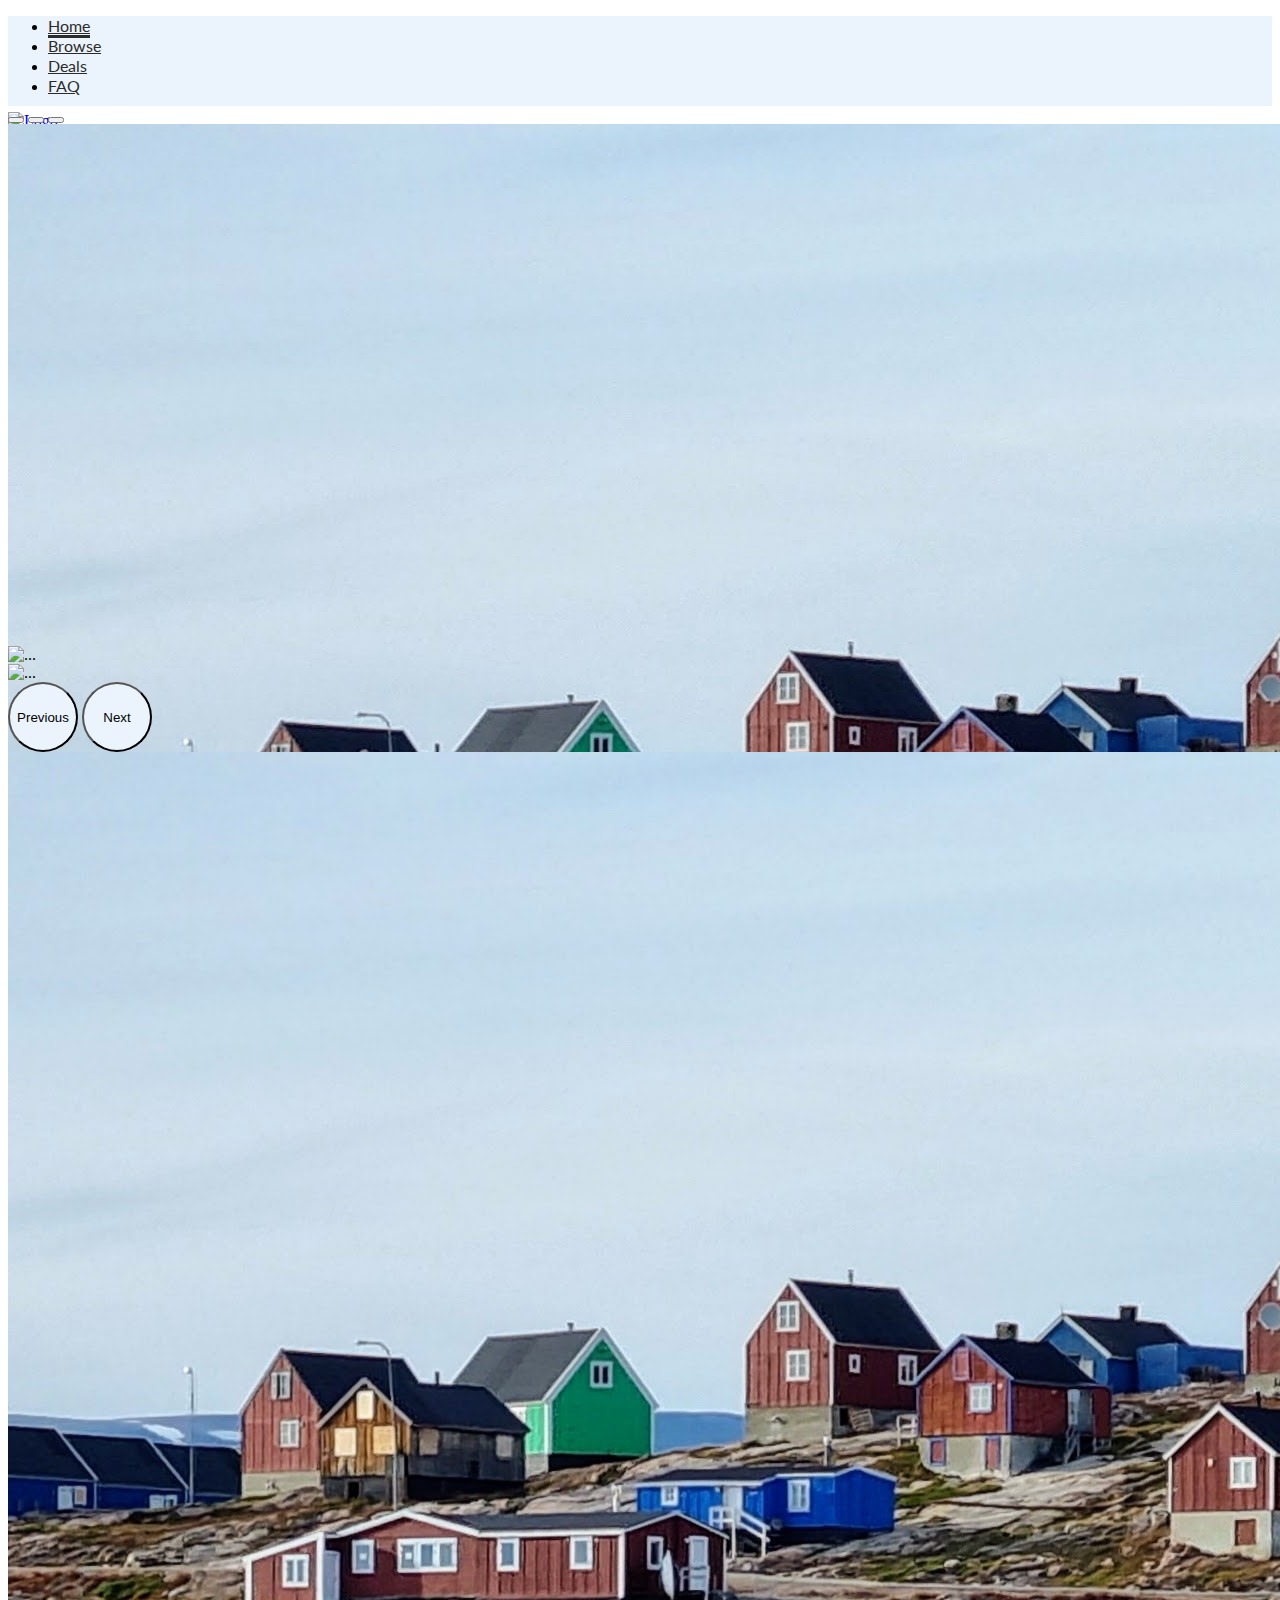
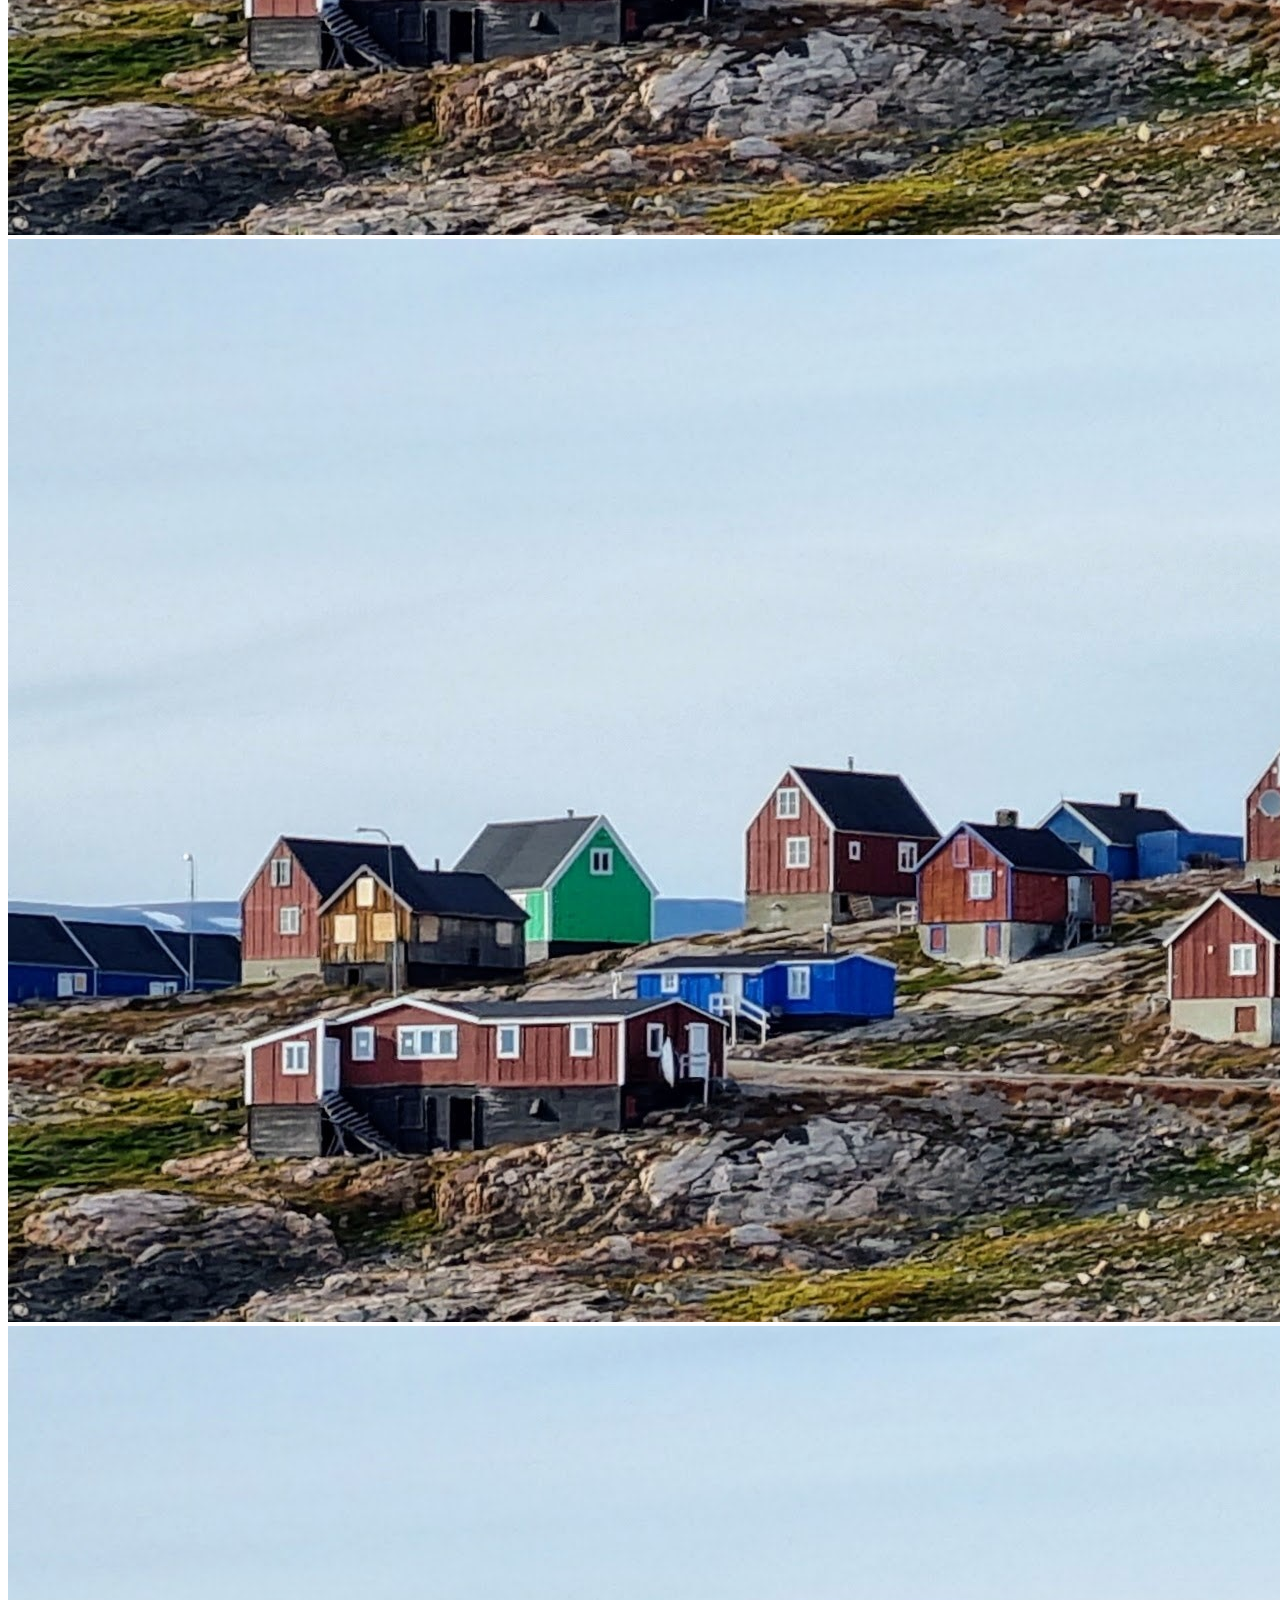
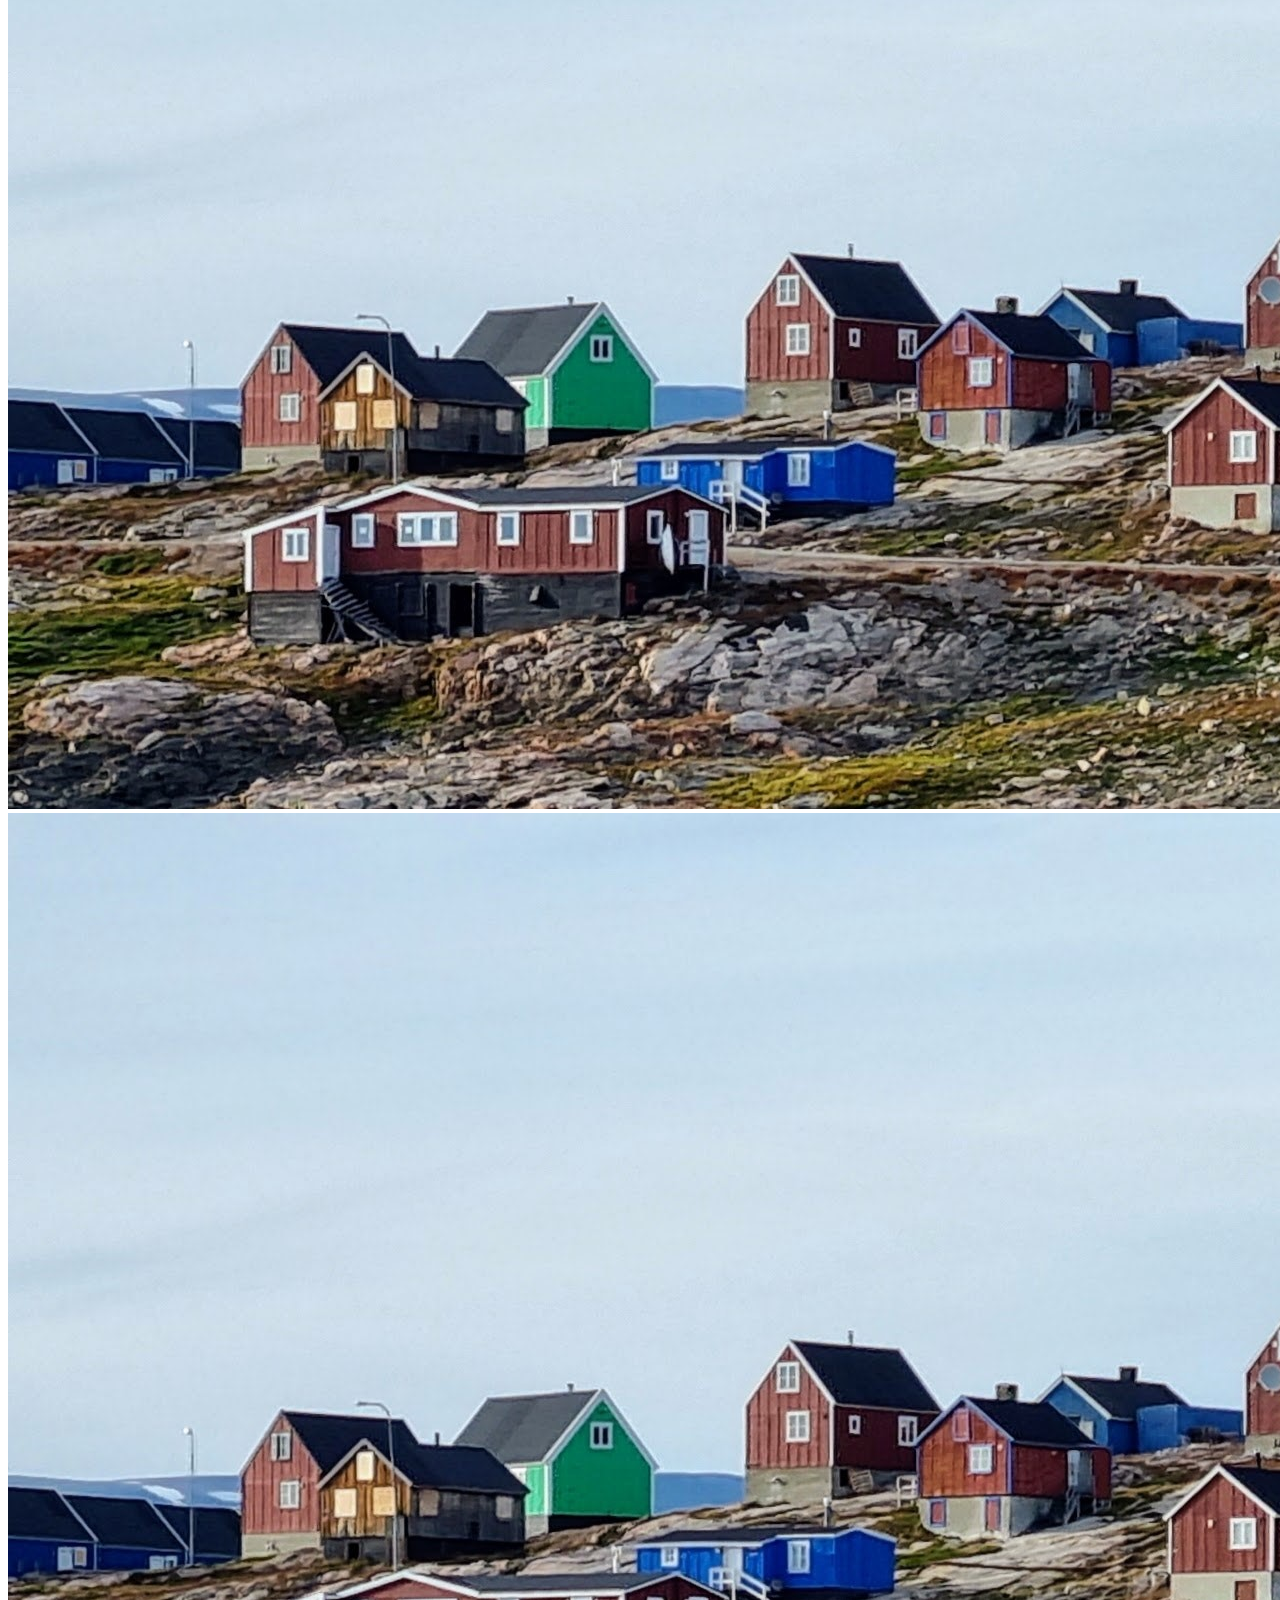
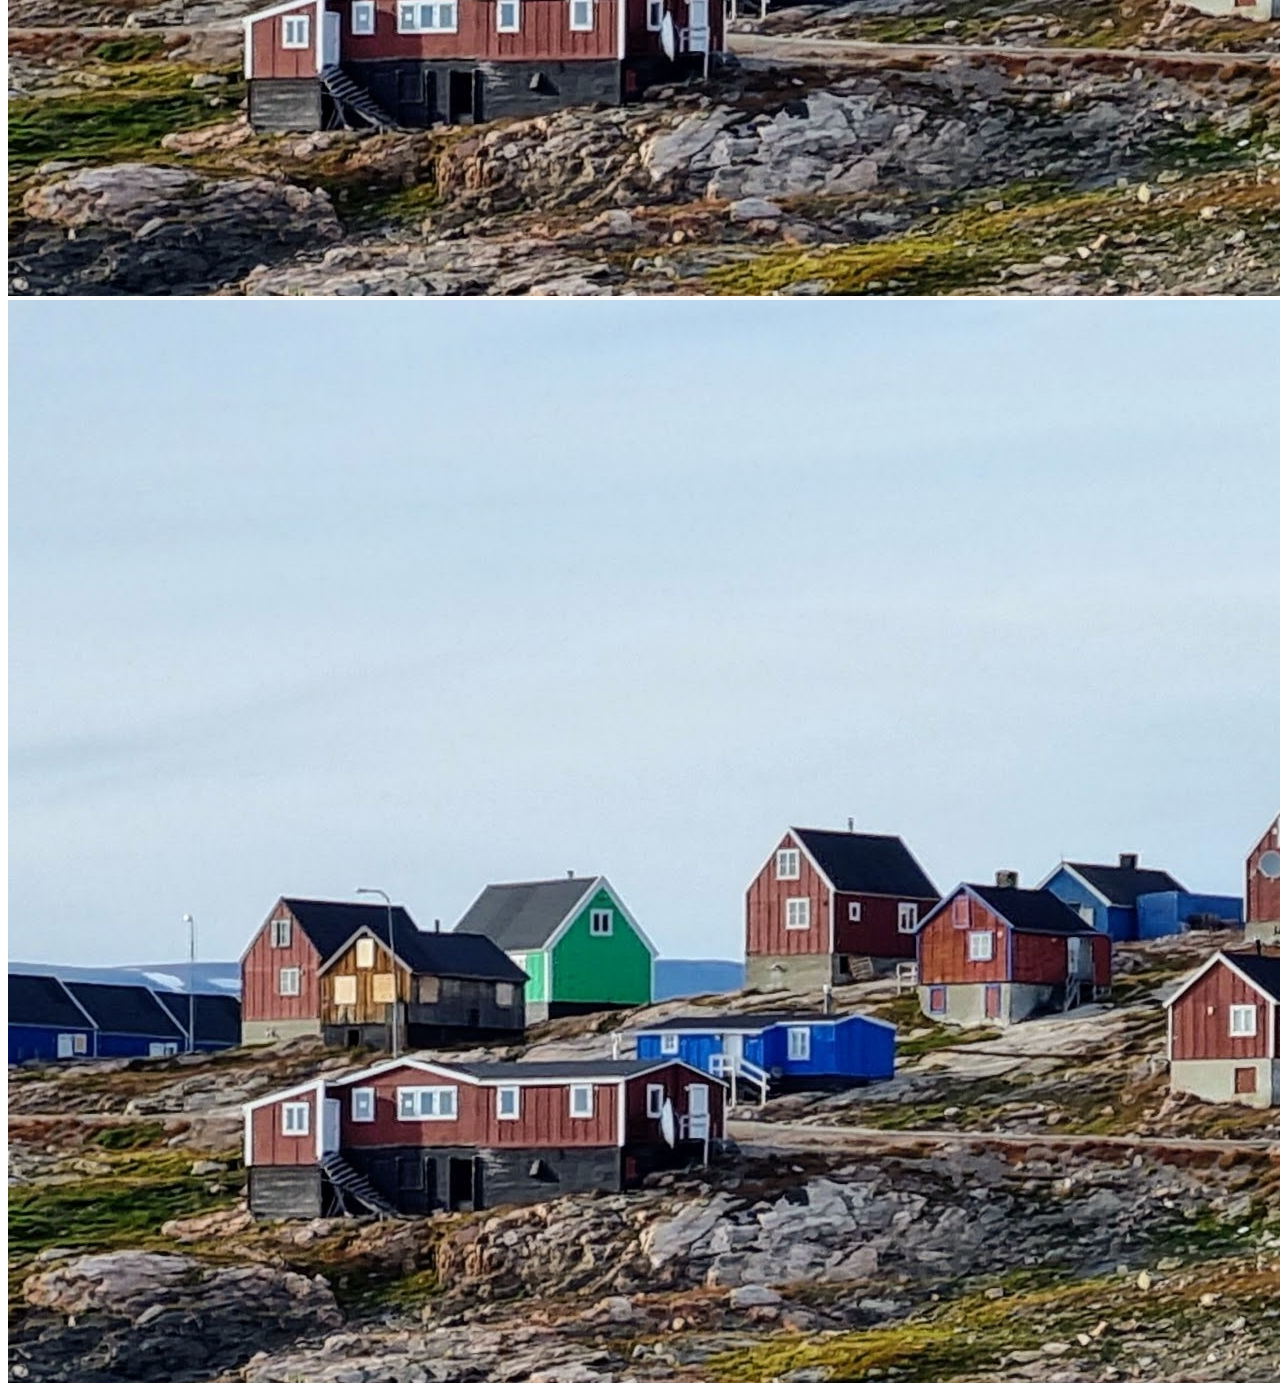
==== index.html @ ed50553b "I broke it" ====
<!doctype html>
<html lang="en">
  <head>
    <meta charset="utf-8">
    <meta name="viewport" content="width=device-width, initial-scale=1">
    <title>Nautica Main Page</title>

    <!-- CSS -->
    <link href="https://cdn.jsdelivr.net/npm/bootstrap@5.3.0/dist/css/bootstrap.min.css" rel="stylesheet" integrity="sha384-9ndCyUaIbzAi2FUVXJi0CjmCapSmO7SnpJef0486qhLnuZ2cdeRhO02iuK6FUUVM" crossorigin="anonymous">
    <link href="CSS/main.css" rel="stylesheet">

</head>
  <body>
  
    <!-- --------------------------------------------------------------------------------------------------------- -->
    <!-- NavBar -->

    <nav class="navbar fixed-top">
      <div class="container-fluid">

        <!-- Nav items -->
        <ul class="nav">
          <li class="nav-item">
            <a class="nav-link active" aria-current="page" href="index.html">Home</a>
          </li>
          <li class="nav-item">
            <a class="nav-link" href="trips.html">Browse</a>
          </li>
          <li class="nav-item">
            <a class="nav-link" href="#">Deals</a>
          </li>
          <li class="nav-item">
            <a class="nav-link" href="">FAQ</a>
          </li>
        </ul>

        <!-- Logo  -->
        <a class="navbar-brand" href="#">
          <img src="" alt="Logo">
        </a>

      </div>
    </nav>
   
   
    <!-- --------------------------------------------------------------------------------------------------------- -->
    <!-- Carousel  -->
<!-- data-bs-ride="carousel" -->
<div class="row">
    <div id="carouselExampleIndicators" class="carousel slide carousel-dark">
        
        <!-- Indicators -->
        <div class="carousel-indicators">
          <button type="button" data-bs-target="#carouselExampleIndicators" data-bs-slide-to="0" class="active" aria-current="true" aria-label="Slide 1"></button>
          <button type="button" data-bs-target="#carouselExampleIndicators" data-bs-slide-to="1" aria-label="Slide 2"></button>
          <button type="button" data-bs-target="#carouselExampleIndicators" data-bs-slide-to="2" aria-label="Slide 3"></button>
        </div>
        
        <!-- Slides -->
        <div class="carousel-inner">
          <!-- Slide 1 -->
          <div class="carousel-item active">
            <div class="container-fluid px-0">
              <div class="row full-height">
                <div class="col-12 heigth">
                  <img src="Assets/Header.jpg" class="d-block w-100" alt="Hero slider with colorful salt box houses">
                </div>
              </div>      
            </div>
          </div>


          <!-- Slide 2 -->
          <div class="carousel-item">
            <img src="..." class="d-block w-100" alt="...">
          </div>
          <!-- Slide 3 -->
          <div class="carousel-item">
            <img src="..." class="d-block w-100" alt="...">
          </div>
        </div>

        <!-- Controlers -->
        <button class="carousel-control-prev" type="button" data-bs-target="#carouselExampleIndicators" data-bs-slide="prev">
          <span class="carousel-control-prev-icon" aria-hidden="true"></span>
          <span class="visually-hidden">Previous</span>
        </button>
        <button class="carousel-control-next" type="button" data-bs-target="#carouselExampleIndicators" data-bs-slide="next">
          <span class="carousel-control-next-icon" aria-hidden="true"></span>
          <span class="visually-hidden">Next</span>
        </button>

    </div>
  </div>

    <!-- --------------------------------------------------------------------------------------------------------- -->
    <!-- Gallery -->
    <div class="row">
      <div class="col-4">
        <img src="Assets/Header.jpg" alt="">
      </div>
      <div class="col-4">
        <div class="row">
          <div class="col-6"><img src="Assets/Header.jpg" alt=""></div>
          <div class="col-6"><img src="Assets/Header.jpg" alt=""></div>
          
        </div>
        <div class="row">
          <div class="col"><img src="Assets/Header.jpg" alt=""></div>
        </div>
      </div>
      <div class="col-4">
        <img src="Assets/Header.jpg" alt="">
      </div>
    </div>




    <!-- JS -->

    <script src="https://cdn.jsdelivr.net/npm/@popperjs/core@2.11.8/dist/umd/popper.min.js" integrity="sha384-I7E8VVD/ismYTF4hNIPjVp/Zjvgyol6VFvRkX/vR+Vc4jQkC+hVqc2pM8ODewa9r" crossorigin="anonymous"></script>
    <script src="https://cdn.jsdelivr.net/npm/bootstrap@5.3.0/dist/js/bootstrap.bundle.min.js" integrity="sha384-geWF76RCwLtnZ8qwWowPQNguL3RmwHVBC9FhGdlKrxdiJJigb/j/68SIy3Te4Bkz" crossorigin="anonymous"></script>
    <script src="https://ajax.googleapis.com/ajax/libs/jquery/3.7.0/jquery.min.js"></script>
    <script src="Java Script/main.js"></script>

    </body>
</html>
---- CSS/main.css ----
@import url('https://fonts.googleapis.com/css2?family=Lato:ital,wght@0,300;0,400;1,300;1,400&family=Playfair+Display+SC&display=swap');

/*----------------------------------------------------- */
/* Global Styles */

/* Fonts */
h1,h2,h3,h4,h5,h6 {
    font-family: 'Playfair Display SC', serif;
}

p {
    font-family: 'Lato', sans-serif;
    font-size: 20px;
}

/* Spacing */
.full-heigth{
    height: 100vh;
}
.heigth{
    height: 58vh;
    background-position: left;
}
/* ---------------------------------------------------- */
/* Navbar */
.nav-link{
    font-family: 'Lato', sans-serif;
    color: #2b2b2b;
}
.nav-link:hover{
    color: #0468BF;
}
.nav-link.active{
    border-bottom: 3px solid #2b2b2b;
}
.nav-link.active:hover{
    border-bottom: 3px solid #0468BF ;
}
.navbar{
    background-color: #EBF4FC;
    height: 90px;
}

/* ---------------------------------------------------- */
/* Carousel */

.carousel-control-prev, .carousel-control-next {
    top: auto;
    bottom: 50px;
    width: 70px;
    height: 70px;
    background-color: #EBF4FC;
    border-radius: 50%
}
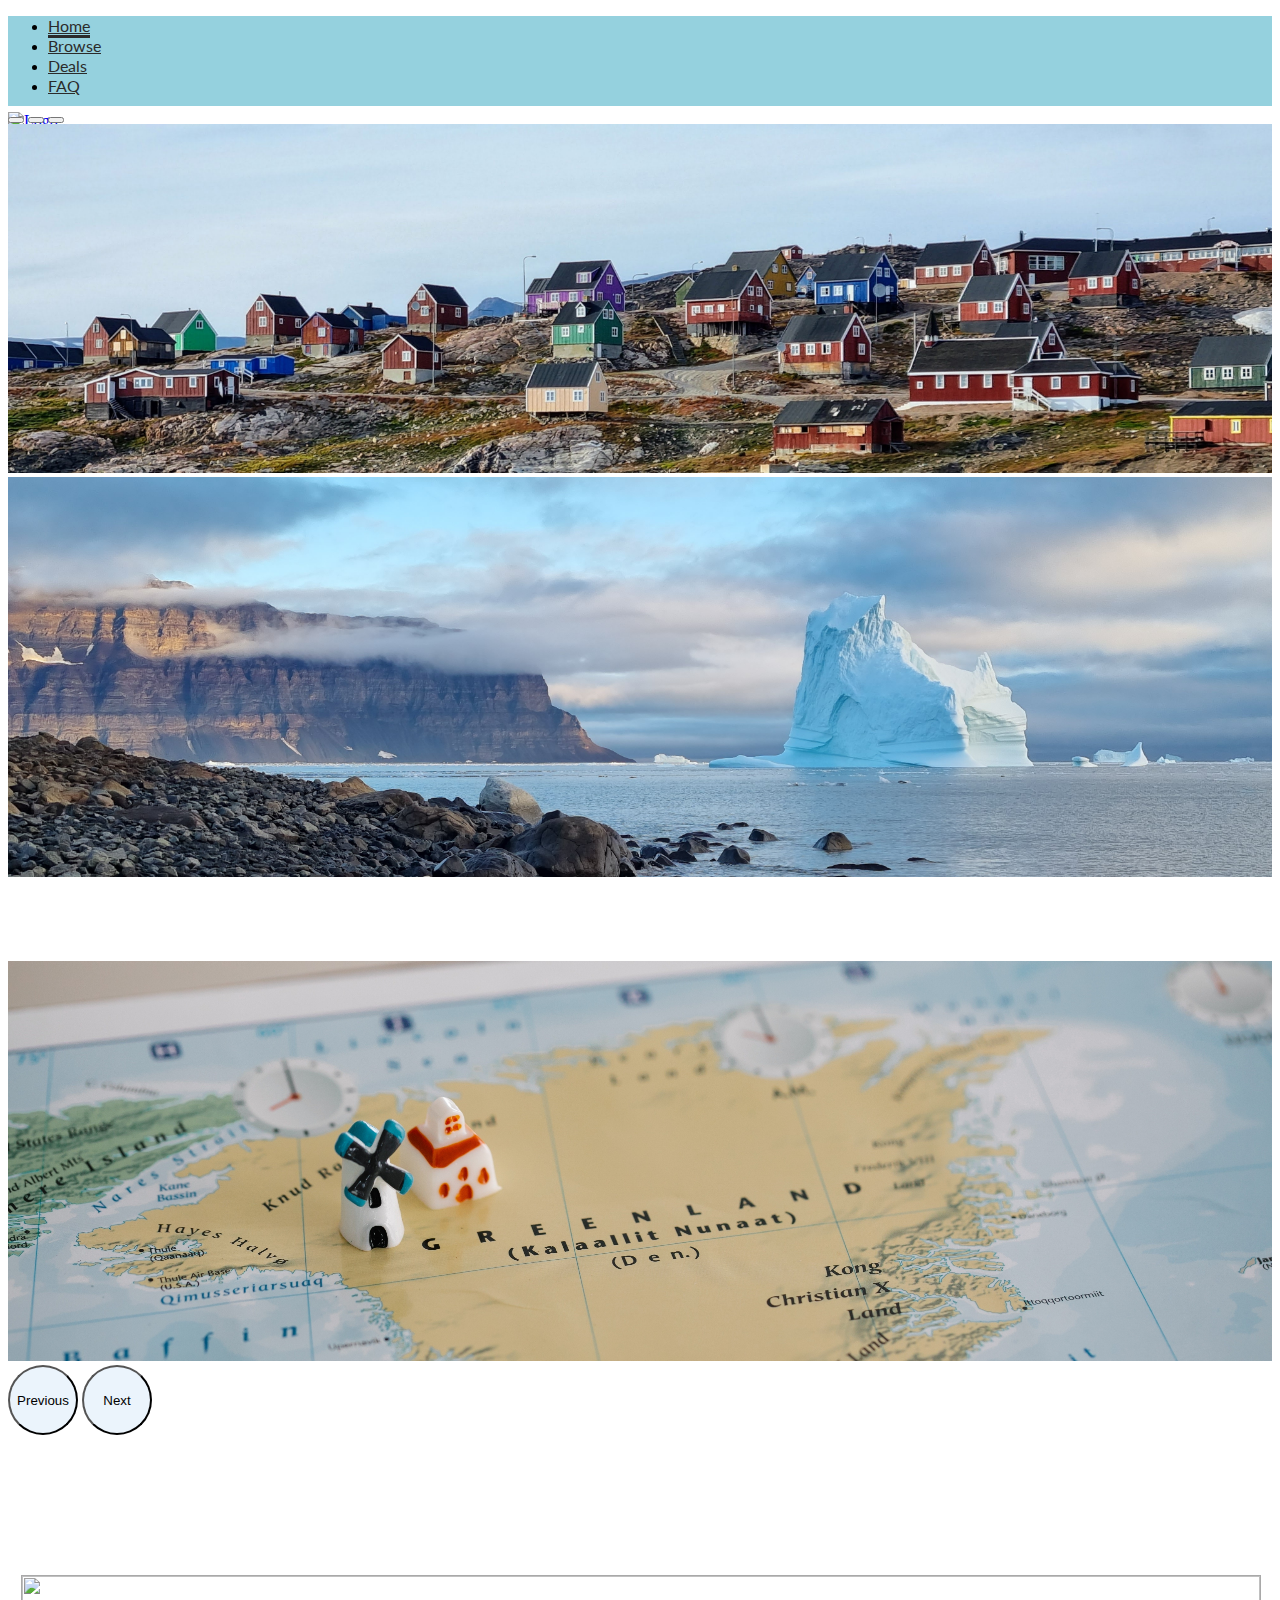
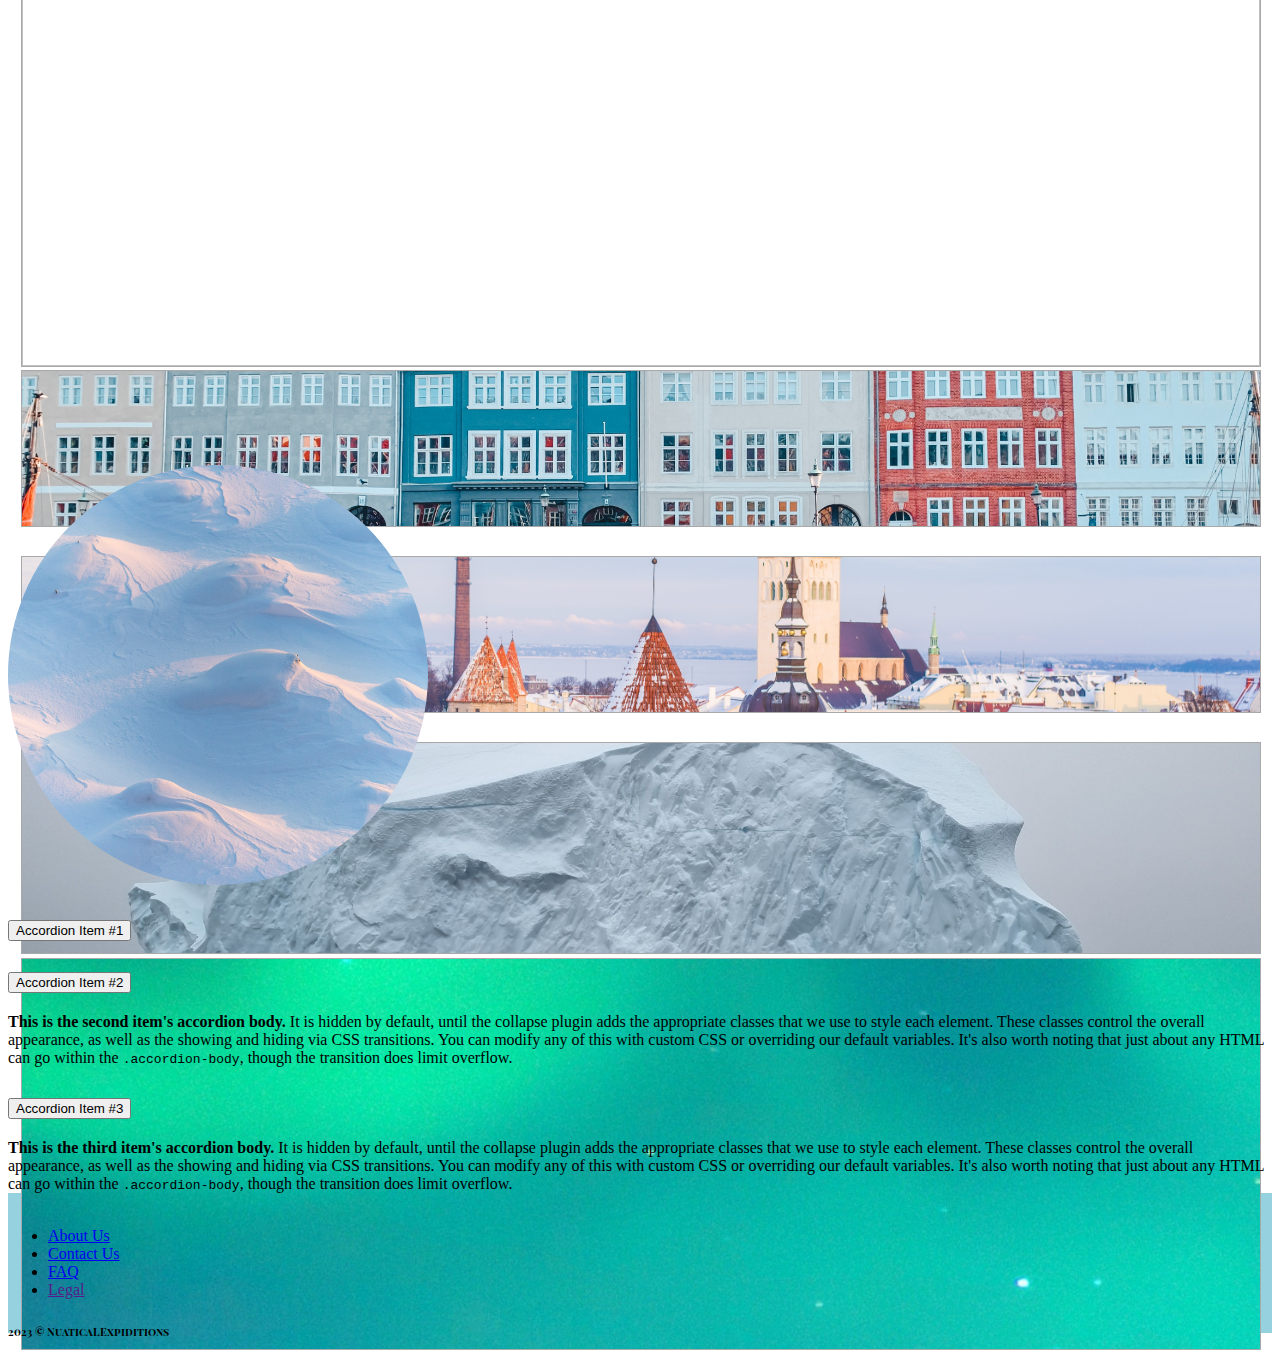
==== commit ac992491: "Almost done with Home Page" ====
--- a/index.html
+++ b/index.html
@@ -61,9 +61,9 @@
           <!-- Slide 1 -->
           <div class="carousel-item active">
             <div class="container-fluid px-0">
-              <div class="row full-height">
+              <div class="row">
                 <div class="col-12 heigth">
-                  <img src="Assets/Header.jpg" class="d-block w-100" alt="Hero slider with colorful salt box houses">
+                  <img class="headerImage extraSpecs" src="Assets/Header.jpg" class="d-block w-100" alt="Hero slider with colorful salt box houses">
                 </div>
               </div>      
             </div>
@@ -72,11 +72,11 @@
 
           <!-- Slide 2 -->
           <div class="carousel-item">
-            <img src="..." class="d-block w-100" alt="...">
+            <img class="headerImage" src="Assets/Second Header.jpg" class="d-block w-100" alt="...">
           </div>
           <!-- Slide 3 -->
           <div class="carousel-item">
-            <img src="..." class="d-block w-100" alt="...">
+            <img class="headerImage extraInfo" src="Assets/GreenlandHeader.jpg" class="d-block w-100" alt="...">
           </div>
         </div>
 
@@ -95,24 +95,159 @@
 
     <!-- --------------------------------------------------------------------------------------------------------- -->
     <!-- Gallery -->
+    
+   <div class="container"> 
+    <div class="gallery">
+      <div class="row">
+
+        <!-- First Image -->
+        <div class="col-3">
+          <img class="imageOne" src="Assets/Aarset.jpg" alt="">
+        </div>      
+
+        <div class="col-6">
+          <div class="row">
+
+            <!-- Top left Image -->
+            <div class="col-6">
+              <img class="smallImageLeft" src="Assets/Copenhagen.jpg" alt="">
+            </div>
+
+            <!-- Top Right Image -->
+            <div class="col-6">
+              <img class="smallImageRight" src="Assets/Somewhere.jpg" alt="">
+            </div>
+            
+          </div>
+
+          <!-- Full Image -->
+          <div class="row">
+            <div class="col-12">
+              <img class="imageFull" src="Assets/Iceberg.jpg" alt="">
+            </div>
+          </div>
+
+        </div>
+
+        <!-- Last Image -->
+          <div class="col 3">
+            <img class="imageLast" src="Assets/AuroraPic.jpg" alt="">
+          </div>
+
+      </div>
+    </div>
+
+  <!-- --------------------------------------------------------------------------------------------------------- -->
+    <!-- FAQ -->
+
+    <!-- Rounded Image -->
     <div class="row">
-      <div class="col-4">
-        <img src="Assets/Header.jpg" alt="">
-      </div>
-      <div class="col-4">
+      <div class="col-6">
+        <img class="snowImage" src="Assets/Snow.jpg" alt="Photo of a snow hill">
+      </div>
+    
+      <div class="col-6">
+        <div class="accordion" id="accordionExample">
+
+          <!-- Accordion 1 -->
+          <div class="accordion-item">
+            <h2 class="accordion-header">
+              <button class="accordion-button" type="button" data-bs-toggle="collapse" data-bs-target="#collapseOne" aria-expanded="true" aria-controls="collapseOne">
+                Accordion Item #1
+              </button>
+            </h2>
+            <div id="collapseOne" class="accordion-collapse collapse show" data-bs-parent="#accordionExample">
+              <div class="accordion-body">
+                 
+              </div>
+            </div>
+          </div>
+
+          <!-- Accordion 2 -->
+          <div class="accordion-item">
+            <h2 class="accordion-header">
+              <button class="accordion-button collapsed" type="button" data-bs-toggle="collapse" data-bs-target="#collapseTwo" aria-expanded="false" aria-controls="collapseTwo">
+                Accordion Item #2
+              </button>
+            </h2>
+            <div id="collapseTwo" class="accordion-collapse collapse" data-bs-parent="#accordionExample">
+              <div class="accordion-body">
+                <strong>This is the second item's accordion body.</strong> It is hidden by default, until the collapse plugin adds the appropriate classes that we use to style each element. These classes control the overall appearance, as well as the showing and hiding via CSS transitions. You can modify any of this with custom CSS or overriding our default variables. It's also worth noting that just about any HTML can go within the <code>.accordion-body</code>, though the transition does limit overflow.
+              </div>
+            </div>
+          </div>
+
+          <!-- Accordion 3 -->
+          <div class="accordion-item">
+            <h2 class="accordion-header">
+              <button class="accordion-button collapsed" type="button" data-bs-toggle="collapse" data-bs-target="#collapseThree" aria-expanded="false" aria-controls="collapseThree">
+                Accordion Item #3
+              </button>
+            </h2>
+            <div id="collapseThree" class="accordion-collapse collapse" data-bs-parent="#accordionExample">
+              <div class="accordion-body">
+                <strong>This is the third item's accordion body.</strong> It is hidden by default, until the collapse plugin adds the appropriate classes that we use to style each element. These classes control the overall appearance, as well as the showing and hiding via CSS transitions. You can modify any of this with custom CSS or overriding our default variables. It's also worth noting that just about any HTML can go within the <code>.accordion-body</code>, though the transition does limit overflow.
+              </div>
+            </div>
+          </div>
+
+        </div>
+      </div>
+    </div>
+
+  </div>
+
+<!-- --------------------------------------------------------------------------------------------------------- -->
+    <!-- Footer -->
+
+      <footer>
         <div class="row">
-          <div class="col-6"><img src="Assets/Header.jpg" alt=""></div>
-          <div class="col-6"><img src="Assets/Header.jpg" alt=""></div>
+          <div class="col-1">
+            <!-- Logo -->
+              <img src="" alt="">
+
+          </div>  
+          <div class="col-3">  
+            <!-- Text -->
+            <ul>
+              <li class="footerItem">
+                <a class="footer-link" href="page" href="index.html">About Us</a>
+              </li>
+              <li class="footerItem">
+                <a class="footer-link" href="trips.html">Contact Us</a>
+              </li>
+              <li class="footerItem">
+                <a class="footer-link" href="#">FAQ</a>
+              </li>
+              <li class="footerItem">
+                <a class="footer-link" href="">Legal</a>
+              </li>
+            </ul>
+          </div>
           
-        </div>
-        <div class="row">
-          <div class="col"><img src="Assets/Header.jpg" alt=""></div>
-        </div>
-      </div>
-      <div class="col-4">
-        <img src="Assets/Header.jpg" alt="">
-      </div>
-    </div>
+          <div class="col-5">
+            <!-- Tags -->
+          </div>
+          
+          <!-- Copyright -->
+          <div class="col-3 copyrightControl">
+            <h6>2023 © NuaticaLExpiditions</h6>
+          </div>
+
+        </div>
+
+      </footer>
+
+
+
+
+
+
+
+
+
+
+
 
 
 
--- a/CSS/main.css
+++ b/CSS/main.css
@@ -14,13 +14,8 @@
 }
 
 /* Spacing */
-.full-heigth{
-    height: 100vh;
-}
-.heigth{
-    height: 58vh;
-    background-position: left;
-}
+
+
 /* ---------------------------------------------------- */
 /* Navbar */
 .nav-link{
@@ -37,8 +32,9 @@
     border-bottom: 3px solid #0468BF ;
 }
 .navbar{
-    background-color: #EBF4FC;
+    background-color: #95D1DE;
     height: 90px;
+    width: 100%;
 }
 
 /* ---------------------------------------------------- */
@@ -51,4 +47,81 @@
     height: 70px;
     background-color: #EBF4FC;
     border-radius: 50%
-}+}
+
+.headerImage{
+    object-position: top;
+    object-fit: cover;
+    max-height: 400px;
+    width: 100%;
+}
+.extraSpecs{
+    object-position: bottom;
+}
+.extraInfo{
+    object-position: center;
+    padding-top: 80px;
+}
+/* ---------------------------------------------------- */
+/* Gallery */
+
+.gallery{
+    margin:0 auto;
+    margin-top: 140px;
+    margin-bottom: 100px;
+    height: 390px;
+    width: 98%
+}
+.imageOne{
+    border: 1px solid darkgrey;
+    object-fit: cover;
+    width: 100%;
+    height: 390px;
+}
+.smallImageLeft {
+    border: 1px solid darkgrey;
+    object-fit: cover;
+    width: 100%;
+    height: 155px;
+    margin-bottom: 25px;
+}
+.smallImageRight{
+    border: 1px solid darkgrey;
+    object-fit: cover;
+    width: 100%;
+    height: 155px;
+    margin-bottom: 25px;
+}
+.imageFull{
+    border: 1px solid darkgrey;
+    object-position: center;
+    object-fit: cover;
+    width: 100%;
+    height: 210px;
+}
+.imageLast{
+    border: 1px solid darkgrey;
+    object-fit: cover;
+    width: 100%;
+    height: 390px;
+}
+
+/* ---------------------------------------------------- */
+/* FAQ */
+
+.snowImage{
+    margin: 0 auto;
+    border-radius: 50%;
+    width: 420px;
+    height: 420px;
+}
+
+/* ---------------------------------------------------- */
+/* Footer */
+
+footer{
+    width: 100%;
+    height: 140px;
+    background-color: #95D1DE;
+}
+
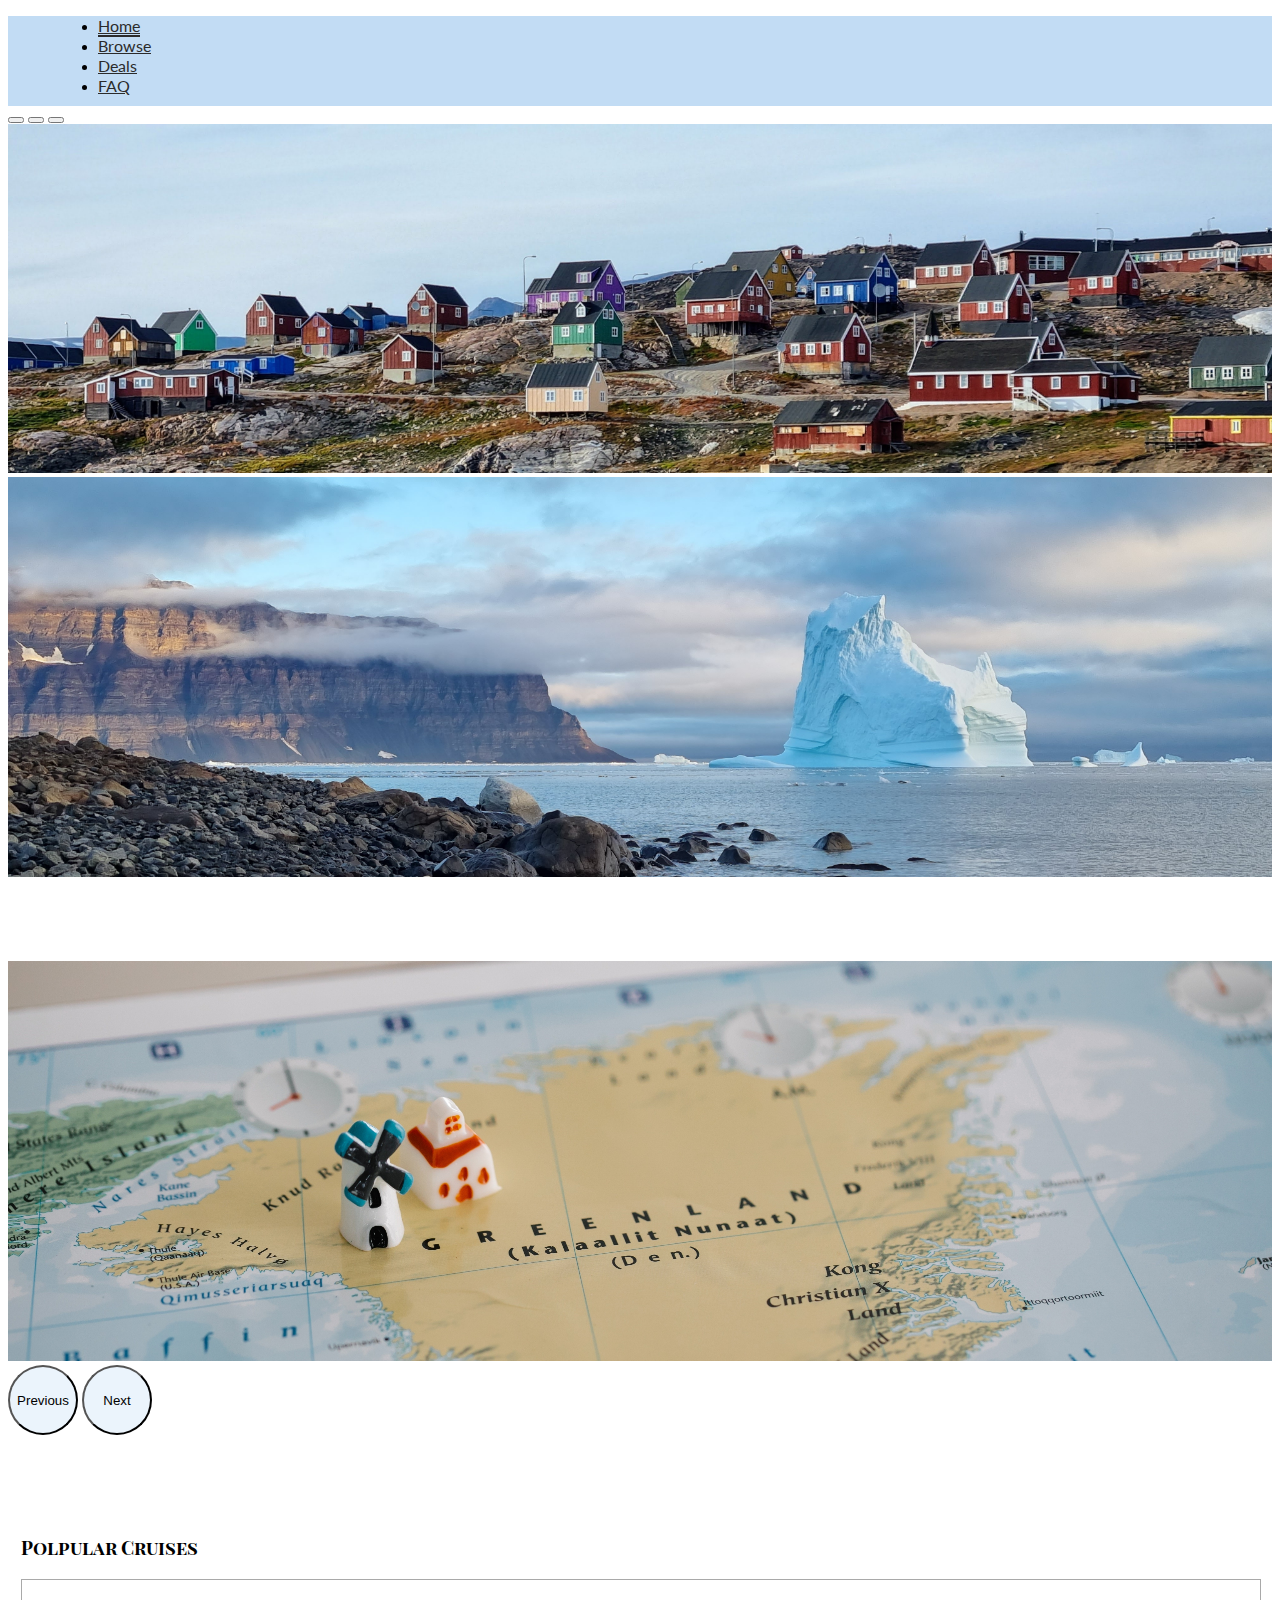
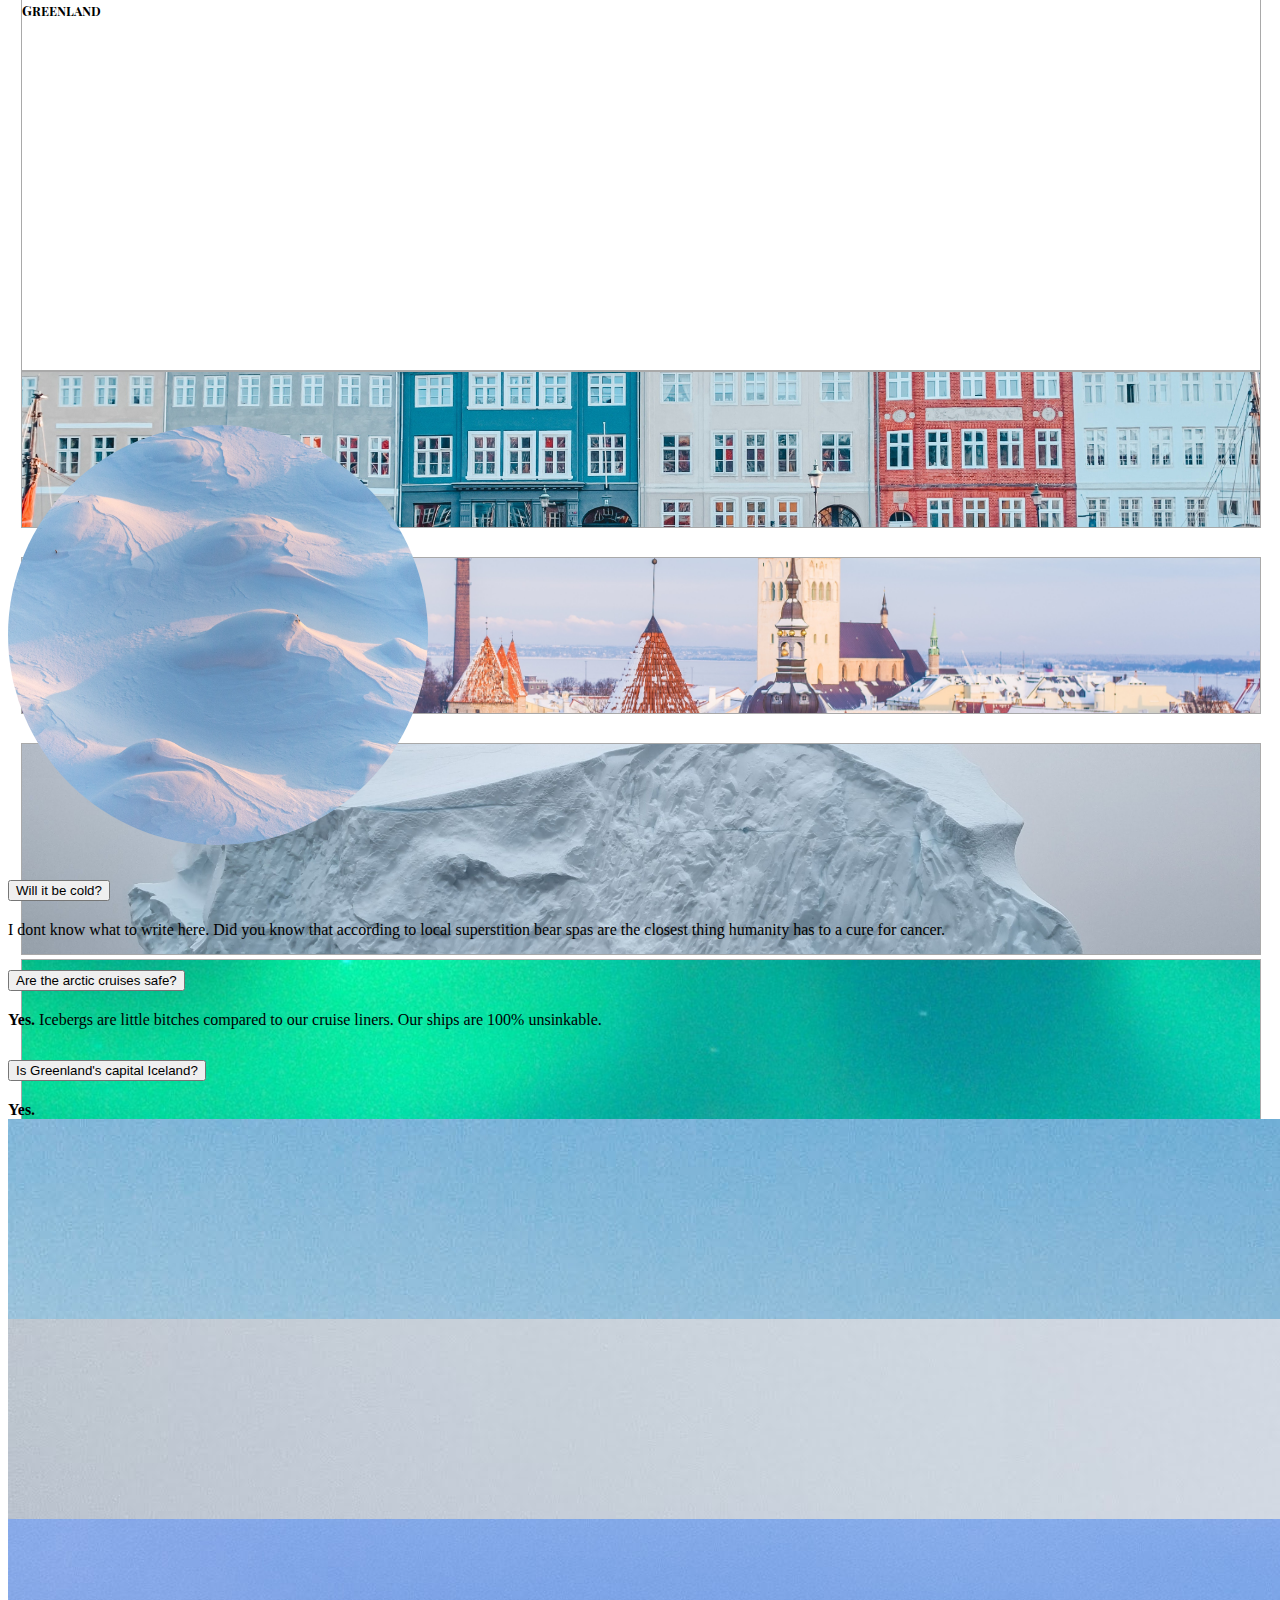
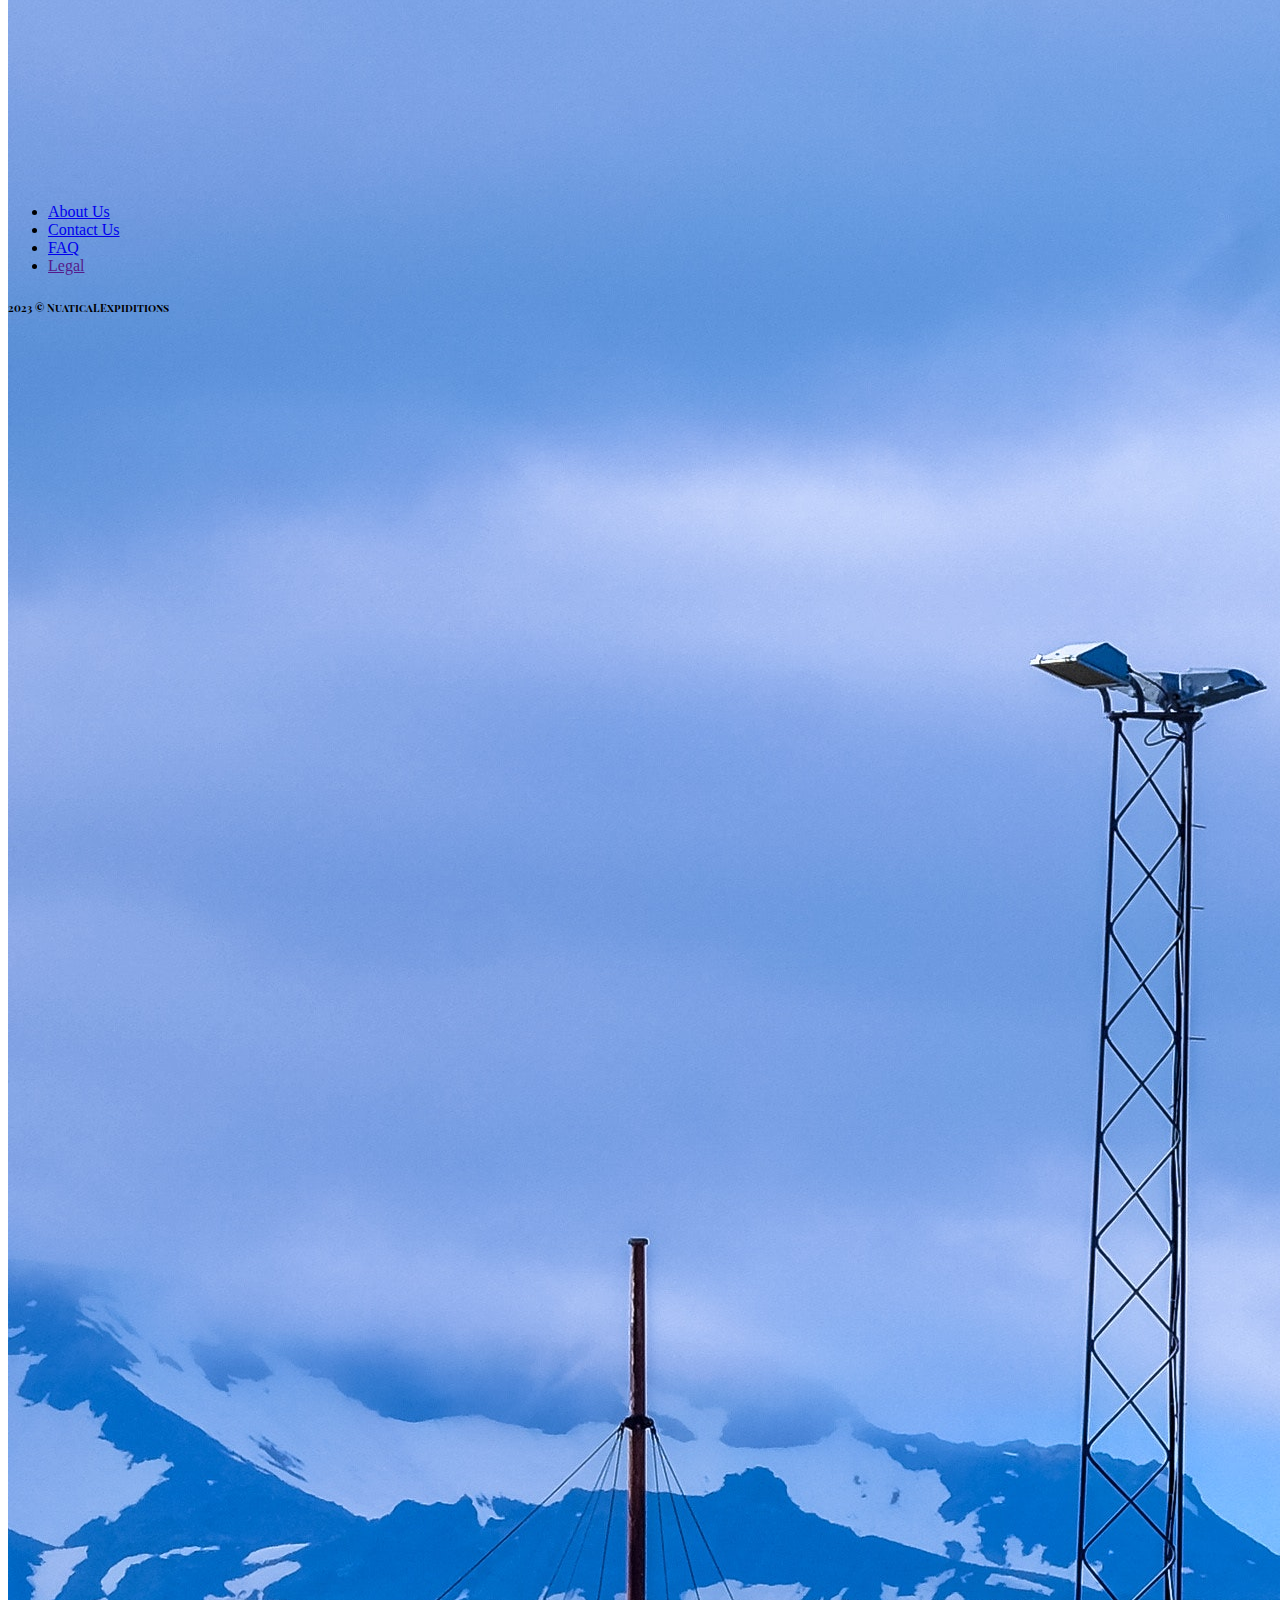
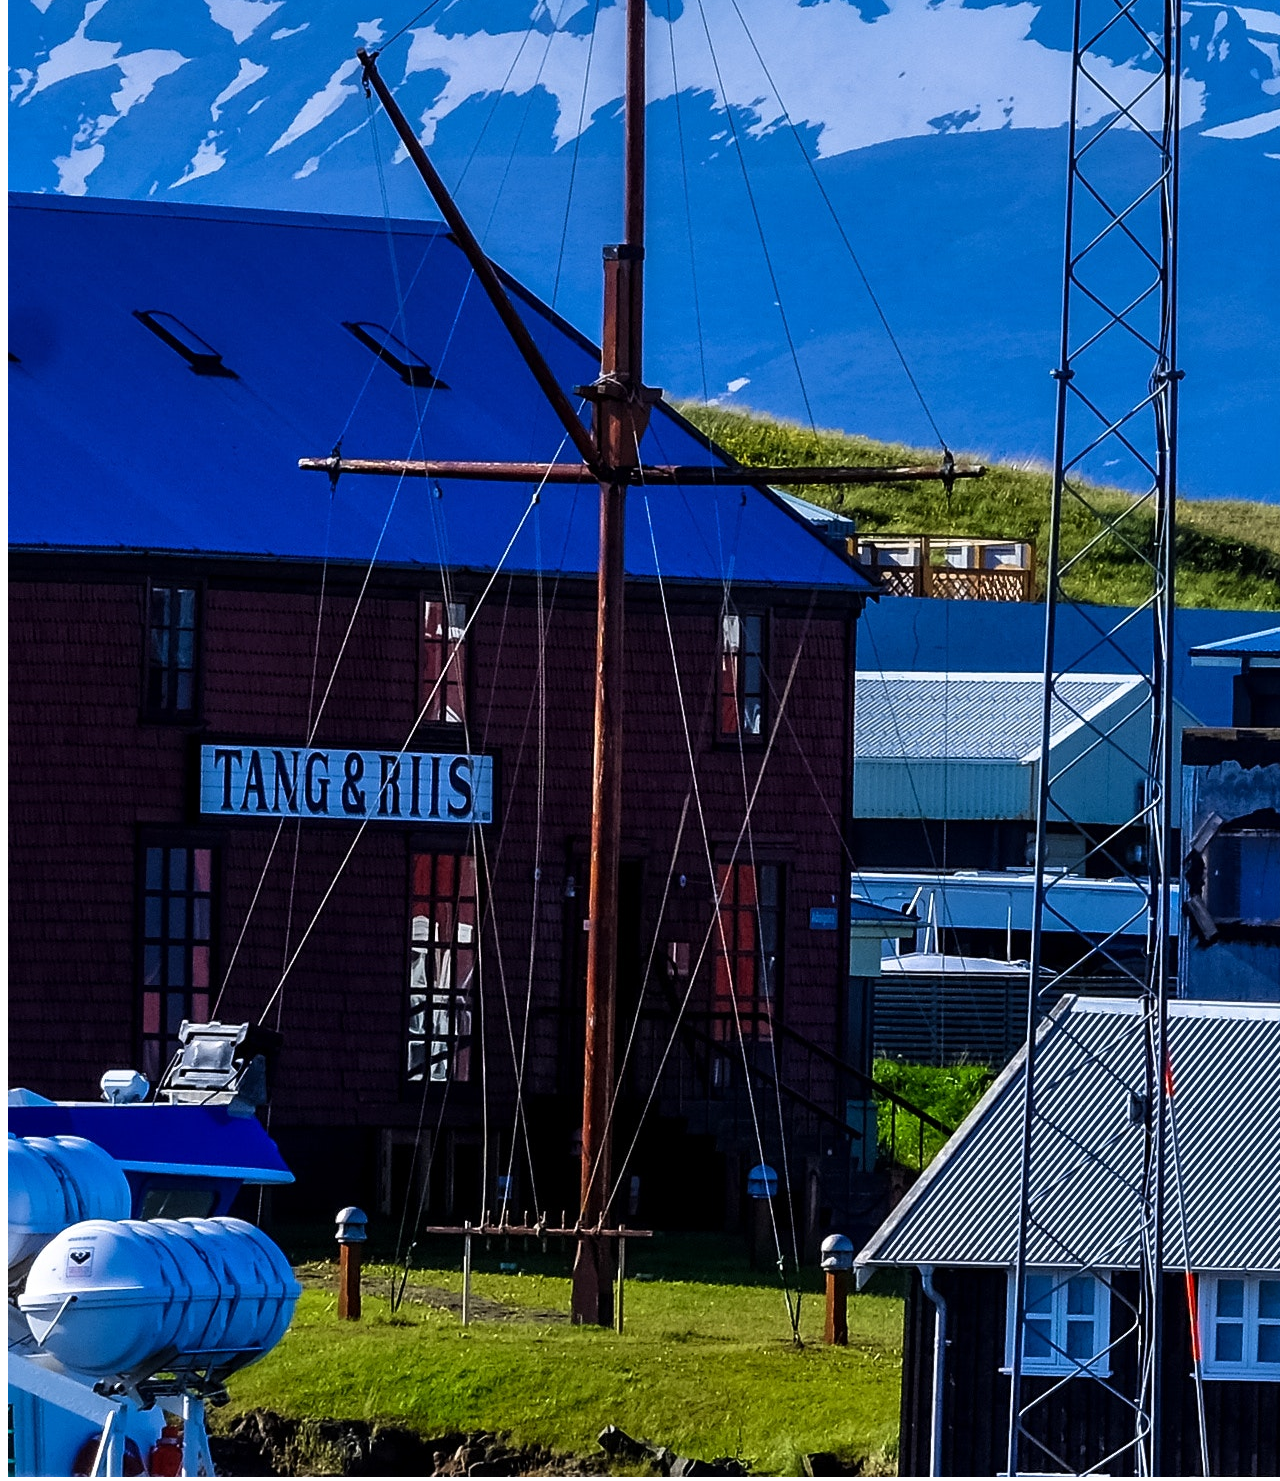
==== commit fbc8d968: "Not done" ====
--- a/index.html
+++ b/index.html
@@ -35,10 +35,11 @@
         </ul>
 
         <!-- Logo  -->
-        <a class="navbar-brand" href="#">
-          <img src="" alt="Logo">
+        
+        <a class="navbar-brand" href="index.html">
+          <img style="width: 180px;" src="Assets/NAUTICA-logos_black.png" alt="Logo">
         </a>
-
+      
       </div>
     </nav>
    
@@ -98,11 +99,19 @@
     
    <div class="container"> 
     <div class="gallery">
+
+      <!-- Heading Text -->
+      <div class="headingText mb-3">
+        <h3>Polpular Cruises</h4>
+      </div>
+
       <div class="row">
 
         <!-- First Image -->
         <div class="col-3">
-          <img class="imageOne" src="Assets/Aarset.jpg" alt="">
+          <div class="imageOne">
+            <h5>Greenland</h3>
+          </div>
         </div>      
 
         <div class="col-6">
@@ -115,7 +124,7 @@
 
             <!-- Top Right Image -->
             <div class="col-6">
-              <img class="smallImageRight" src="Assets/Somewhere.jpg" alt="">
+              <img class="smallImageRight" src="Assets/Tallin.jpg" alt="">
             </div>
             
           </div>
@@ -153,12 +162,12 @@
           <div class="accordion-item">
             <h2 class="accordion-header">
               <button class="accordion-button" type="button" data-bs-toggle="collapse" data-bs-target="#collapseOne" aria-expanded="true" aria-controls="collapseOne">
-                Accordion Item #1
+                Will it be cold?
               </button>
             </h2>
             <div id="collapseOne" class="accordion-collapse collapse show" data-bs-parent="#accordionExample">
               <div class="accordion-body">
-                 
+                 I dont know what to write here. Did you know that according to local superstition bear spas are the closest thing humanity has to a cure for cancer.
               </div>
             </div>
           </div>
@@ -167,12 +176,12 @@
           <div class="accordion-item">
             <h2 class="accordion-header">
               <button class="accordion-button collapsed" type="button" data-bs-toggle="collapse" data-bs-target="#collapseTwo" aria-expanded="false" aria-controls="collapseTwo">
-                Accordion Item #2
+                Are the arctic cruises safe?
               </button>
             </h2>
             <div id="collapseTwo" class="accordion-collapse collapse" data-bs-parent="#accordionExample">
               <div class="accordion-body">
-                <strong>This is the second item's accordion body.</strong> It is hidden by default, until the collapse plugin adds the appropriate classes that we use to style each element. These classes control the overall appearance, as well as the showing and hiding via CSS transitions. You can modify any of this with custom CSS or overriding our default variables. It's also worth noting that just about any HTML can go within the <code>.accordion-body</code>, though the transition does limit overflow.
+                <strong>Yes. </strong> Icebergs are little bitches compared to our cruise liners. Our ships are 100% unsinkable.
               </div>
             </div>
           </div>
@@ -181,12 +190,12 @@
           <div class="accordion-item">
             <h2 class="accordion-header">
               <button class="accordion-button collapsed" type="button" data-bs-toggle="collapse" data-bs-target="#collapseThree" aria-expanded="false" aria-controls="collapseThree">
-                Accordion Item #3
+                Is Greenland's capital Iceland? 
               </button>
             </h2>
             <div id="collapseThree" class="accordion-collapse collapse" data-bs-parent="#accordionExample">
               <div class="accordion-body">
-                <strong>This is the third item's accordion body.</strong> It is hidden by default, until the collapse plugin adds the appropriate classes that we use to style each element. These classes control the overall appearance, as well as the showing and hiding via CSS transitions. You can modify any of this with custom CSS or overriding our default variables. It's also worth noting that just about any HTML can go within the <code>.accordion-body</code>, though the transition does limit overflow.
+                <strong>Yes.</strong> 
               </div>
             </div>
           </div>
@@ -195,6 +204,33 @@
       </div>
     </div>
 
+
+    <div class="row">
+      <div class="col-4 weatherTemplate mt-5">
+        <div class="card">
+          <img src="Assets/Beach.jpg" alt="...">
+          <div class="card-body">
+            <p class="card-text"></p>
+          </div>
+        </div>
+      </div>
+      <div class="col-4 weatherTemplate mt-5">
+        <div class="card">
+          <img src="Assets/Iceberg.jpg" alt="...">
+          <div class="card-body">
+            <p class="card-text"></p>
+          </div>
+        </div>
+      </div>
+      <div class="col-4 weatherTemplate mt-5">
+        <div class="card">
+          <img src="Assets/Tang & Riis.jpg" alt="...">
+          <div class="card-body">
+            <p class="card-text"></p>
+          </div>
+        </div>
+      </div>
+    </div>
   </div>
 
 <!-- --------------------------------------------------------------------------------------------------------- -->
--- a/CSS/main.css
+++ b/CSS/main.css
@@ -1,4 +1,5 @@
 @import url('https://fonts.googleapis.com/css2?family=Lato:ital,wght@0,300;0,400;1,300;1,400&family=Playfair+Display+SC&display=swap');
+@import url("https://cdn.jsdelivr.net/npm/bootstrap-icons@1.10.5/font/bootstrap-icons.css");
 
 /*----------------------------------------------------- */
 /* Global Styles */
@@ -10,7 +11,7 @@
 
 p {
     font-family: 'Lato', sans-serif;
-    font-size: 20px;
+    font-size: 16px;
 }
 
 /* Spacing */
@@ -18,24 +19,34 @@
 
 /* ---------------------------------------------------- */
 /* Navbar */
+.navbar{
+    background-color: #C2DCF4 ;
+    height: 90px;
+    width: 100%;
+}
 .nav-link{
     font-family: 'Lato', sans-serif;
     color: #2b2b2b;
+    text-align: center;
+    margin-top: -50px;
 }
 .nav-link:hover{
     color: #0468BF;
 }
 .nav-link.active{
-    border-bottom: 3px solid #2b2b2b;
+    border-bottom: 2px solid #2b2b2b;
 }
 .nav-link.active:hover{
-    border-bottom: 3px solid #0468BF ;
+    border-bottom: 2px solid #0468BF ;
 }
-.navbar{
-    background-color: #95D1DE;
-    height: 90px;
-    width: 100%;
+.navbar-brand{
+    margin-top: -60px;
+    margin-right: 650px;
 }
+.nav{
+    margin-left: 50px;
+}
+
 
 /* ---------------------------------------------------- */
 /* Carousel */
@@ -67,16 +78,19 @@
 
 .gallery{
     margin:0 auto;
-    margin-top: 140px;
+    margin-top: 100px;
     margin-bottom: 100px;
     height: 390px;
     width: 98%
 }
 .imageOne{
+    width: 100%;
+    height: 390px;
+    background-image: url("../Assets/Aarset.jpg");
+    background-position: center;
+    background-size: cover;
     border: 1px solid darkgrey;
     object-fit: cover;
-    width: 100%;
-    height: 390px;
 }
 .smallImageLeft {
     border: 1px solid darkgrey;
@@ -120,8 +134,39 @@
 /* Footer */
 
 footer{
+    margin-top: 50px;
     width: 100%;
     height: 140px;
-    background-color: #95D1DE;
+    background-color: #C2DCF4 ;
+}
+/* ---------------------------------------------------- */
+/* Card */
+
+.card{
+    height: 200px;
+    background-color:#C2DCF4 ;
+}
+.card:hover{
+    background-color: whitesmoke;
+}
+.cardOne{
+    margin-top: 250px;
+}
+.image{
+    object-position: center;
+    object-fit: cover;
+    width: 100%;
+    height: 200px;
 }
 
+.card-text{
+margin-bottom: 8px;
+}
+
+/* Filtering */
+
+.radioStyle{
+    margin-top: 180px;
+}
+
+
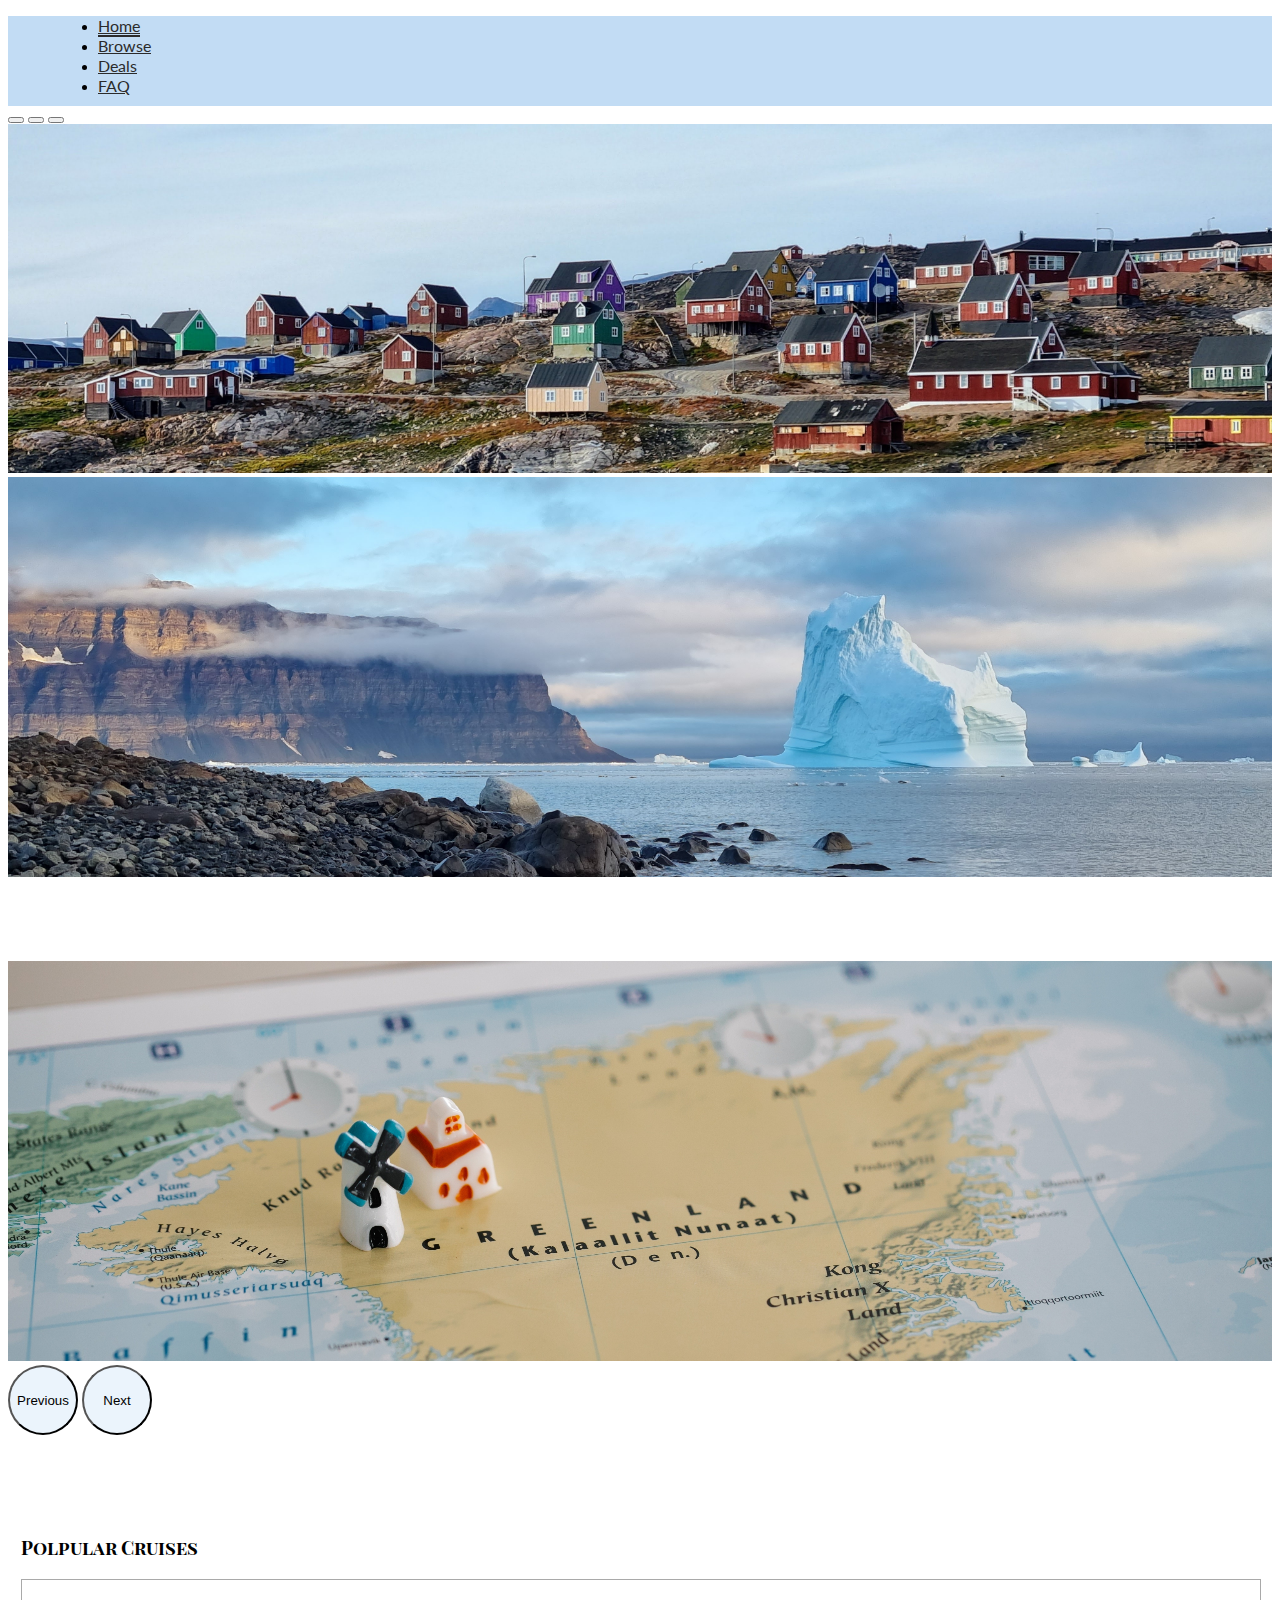
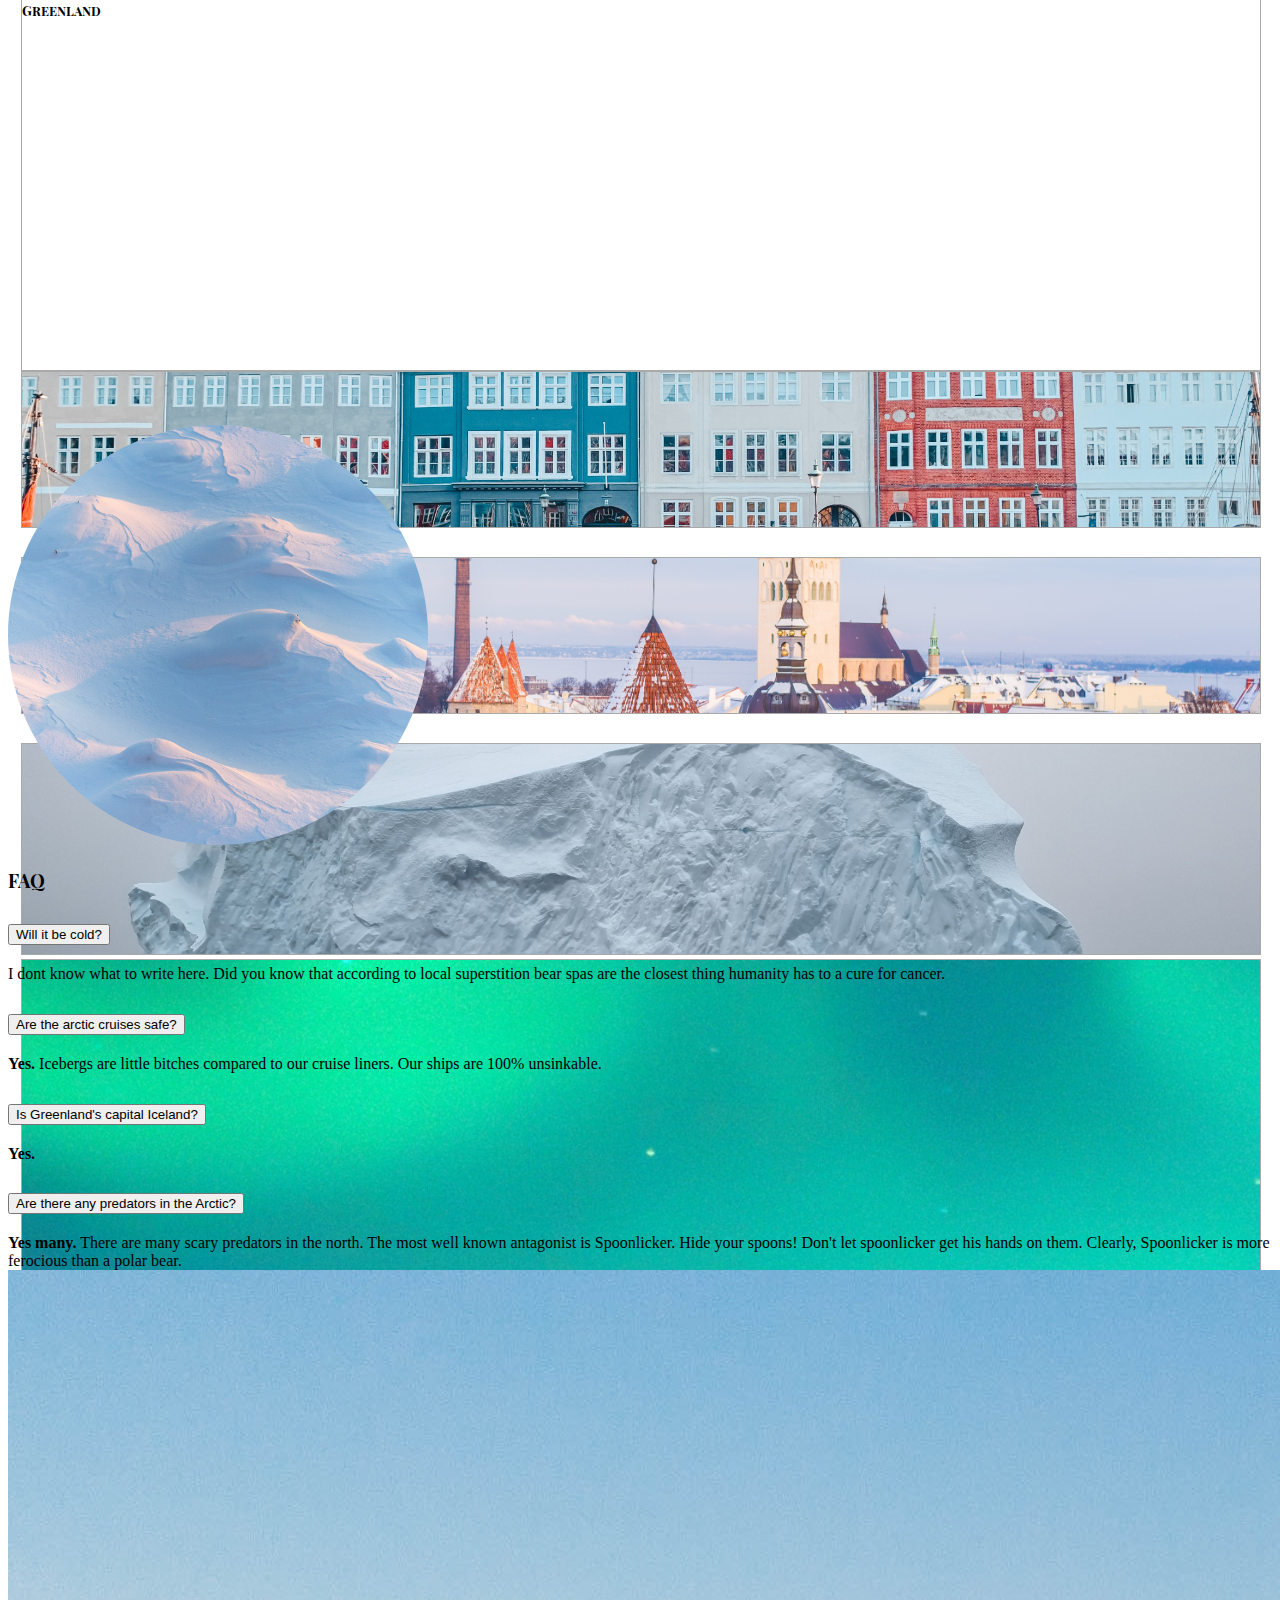
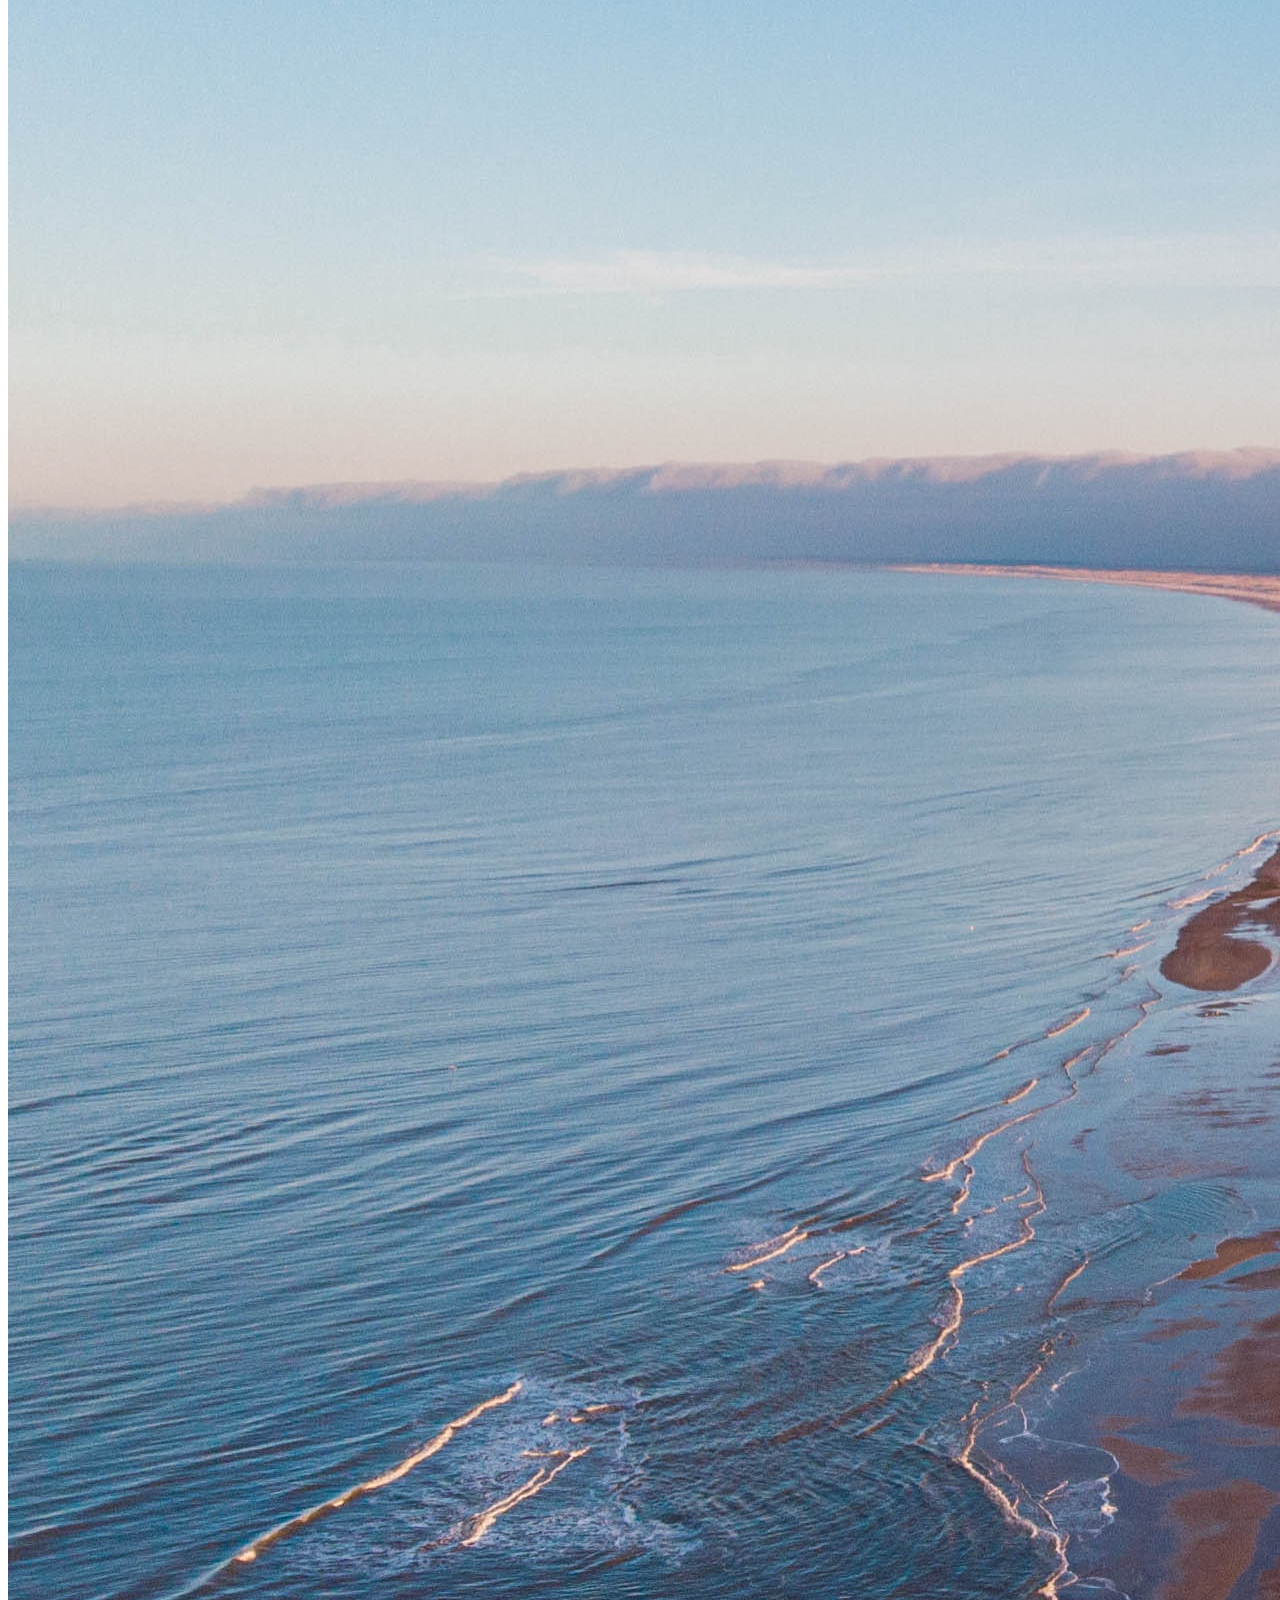
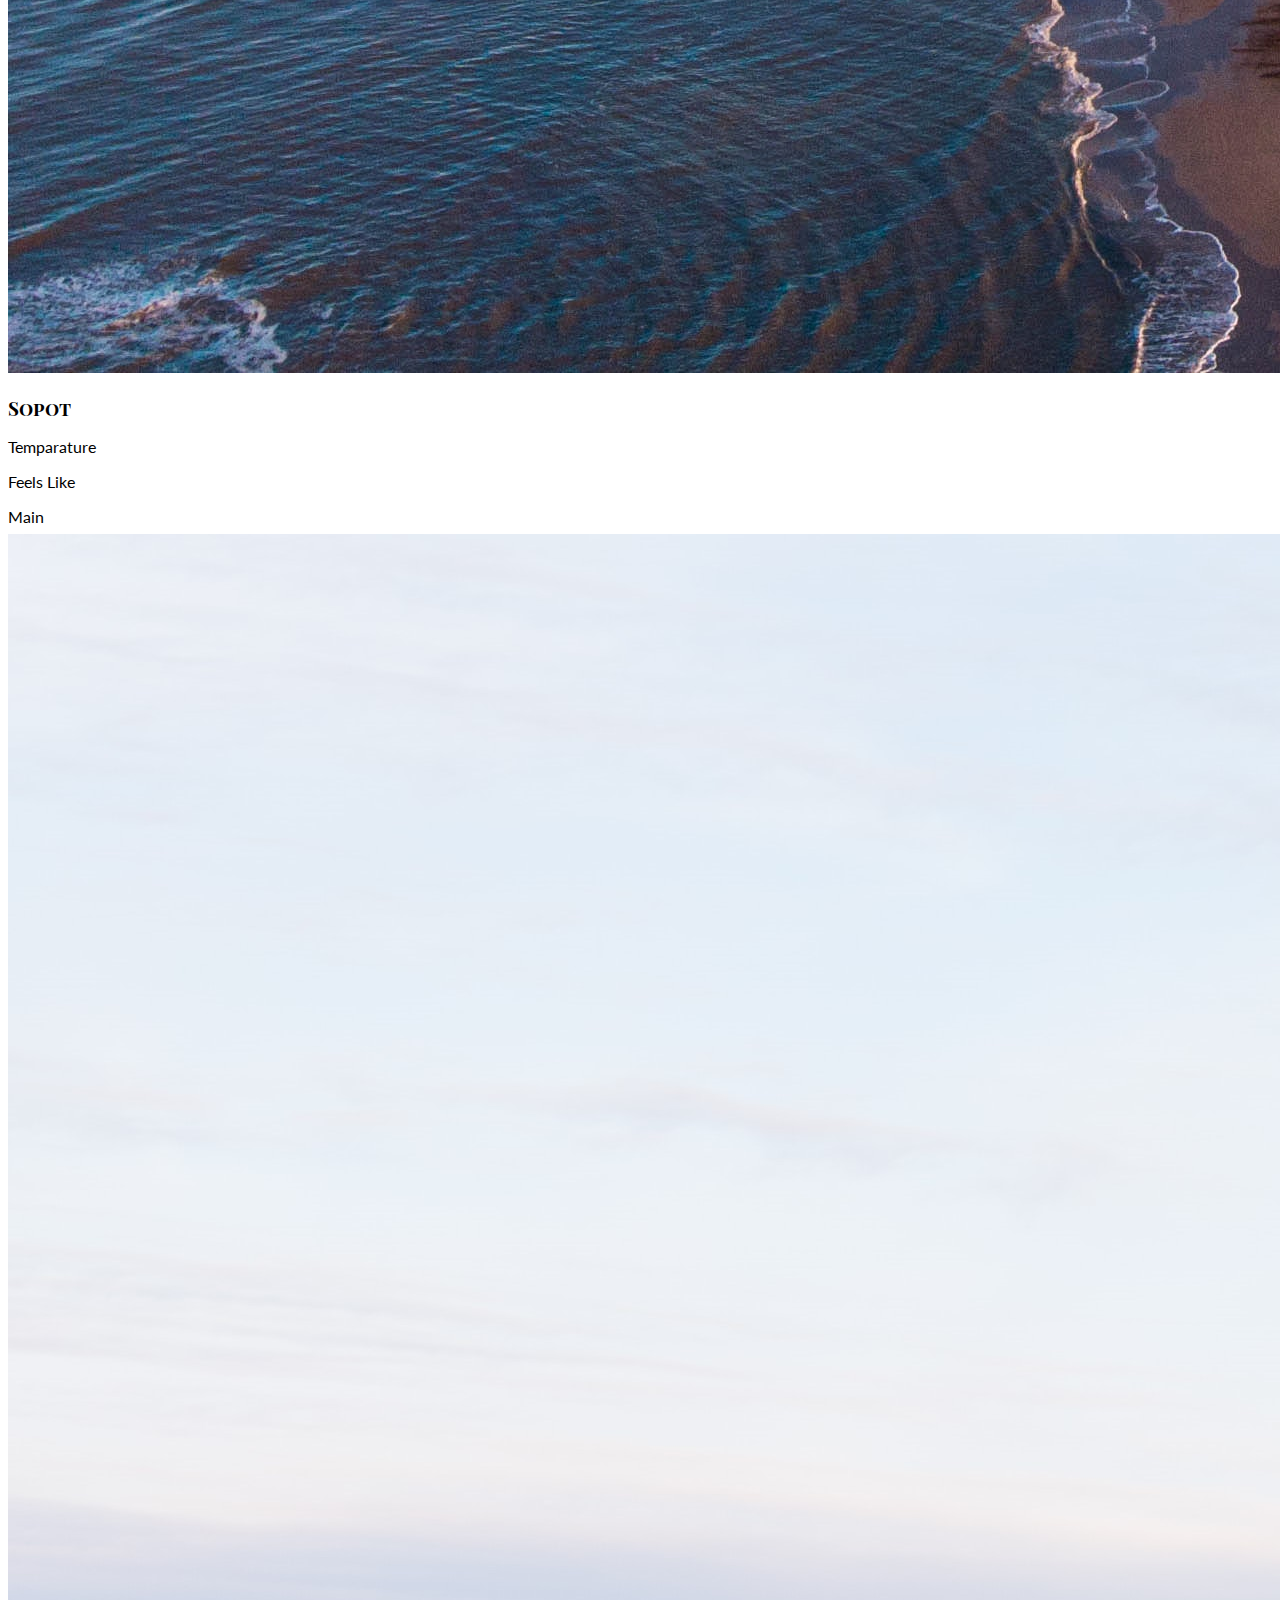
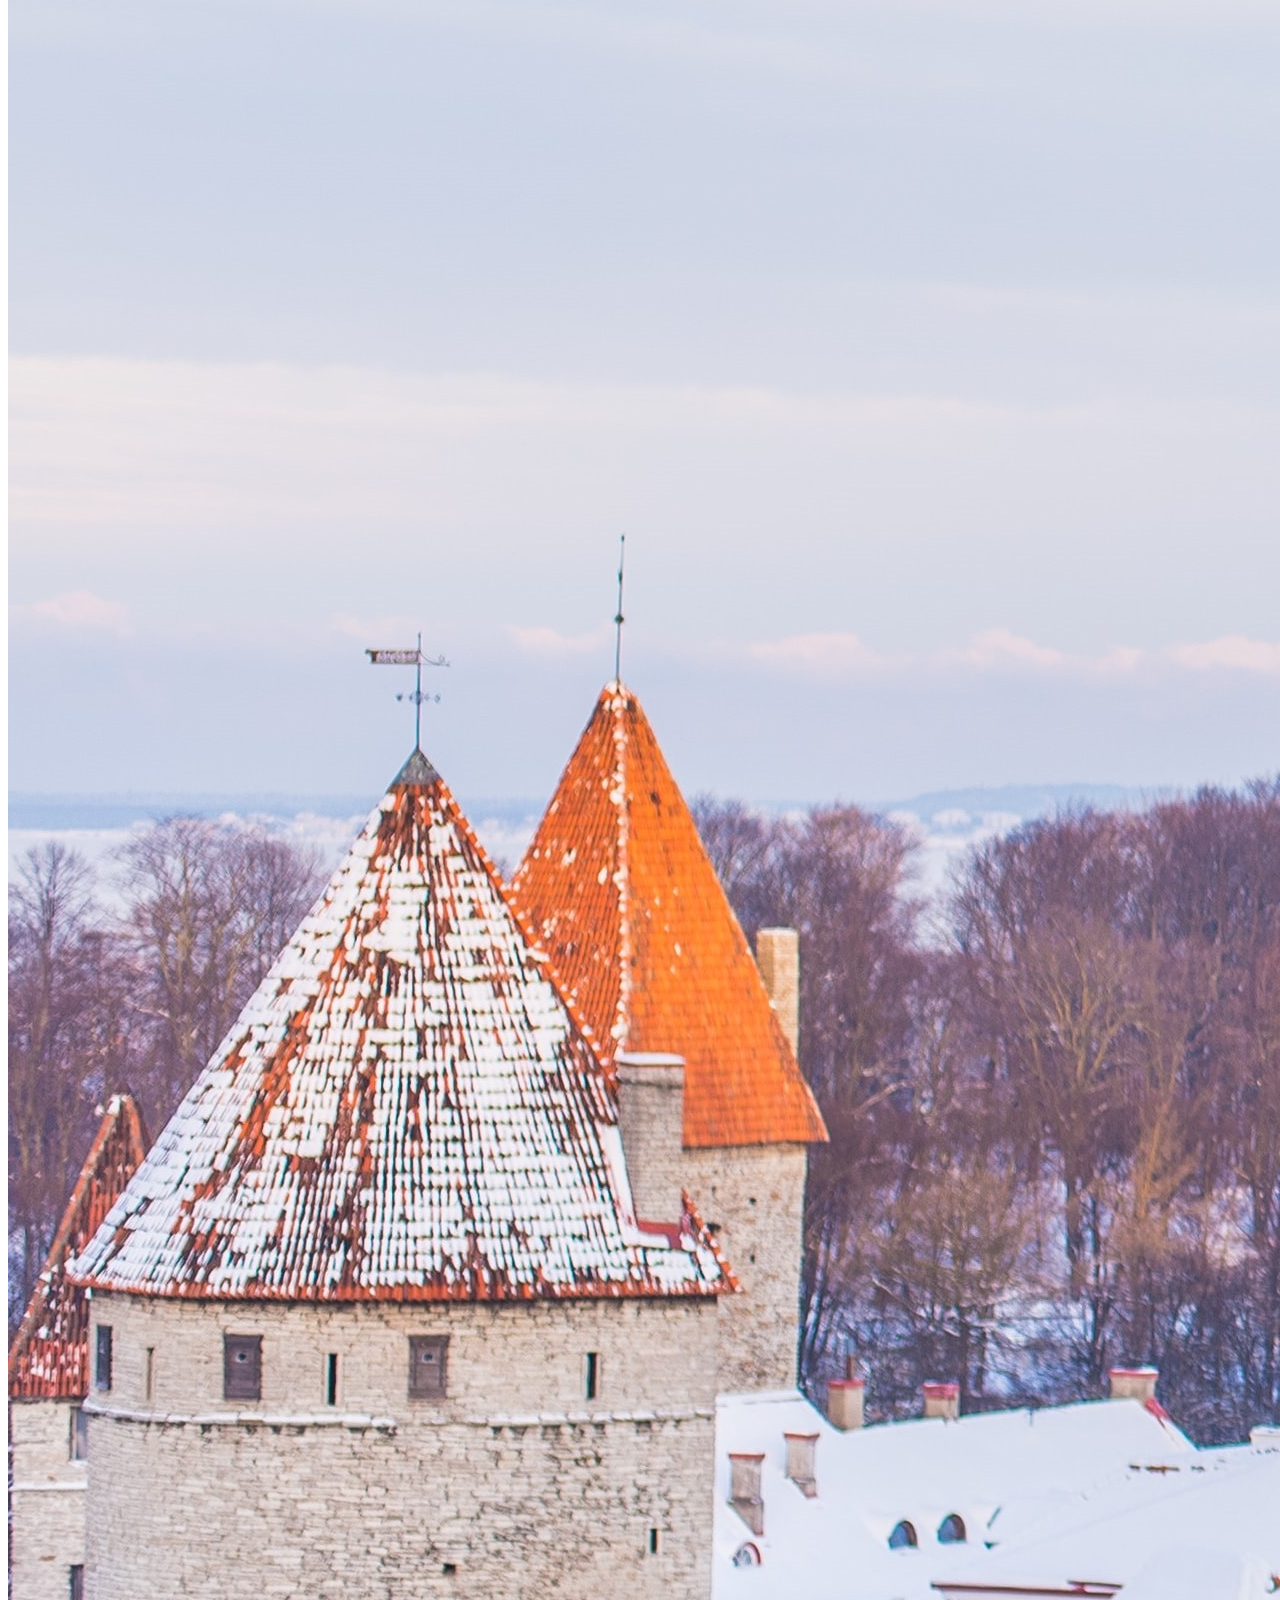
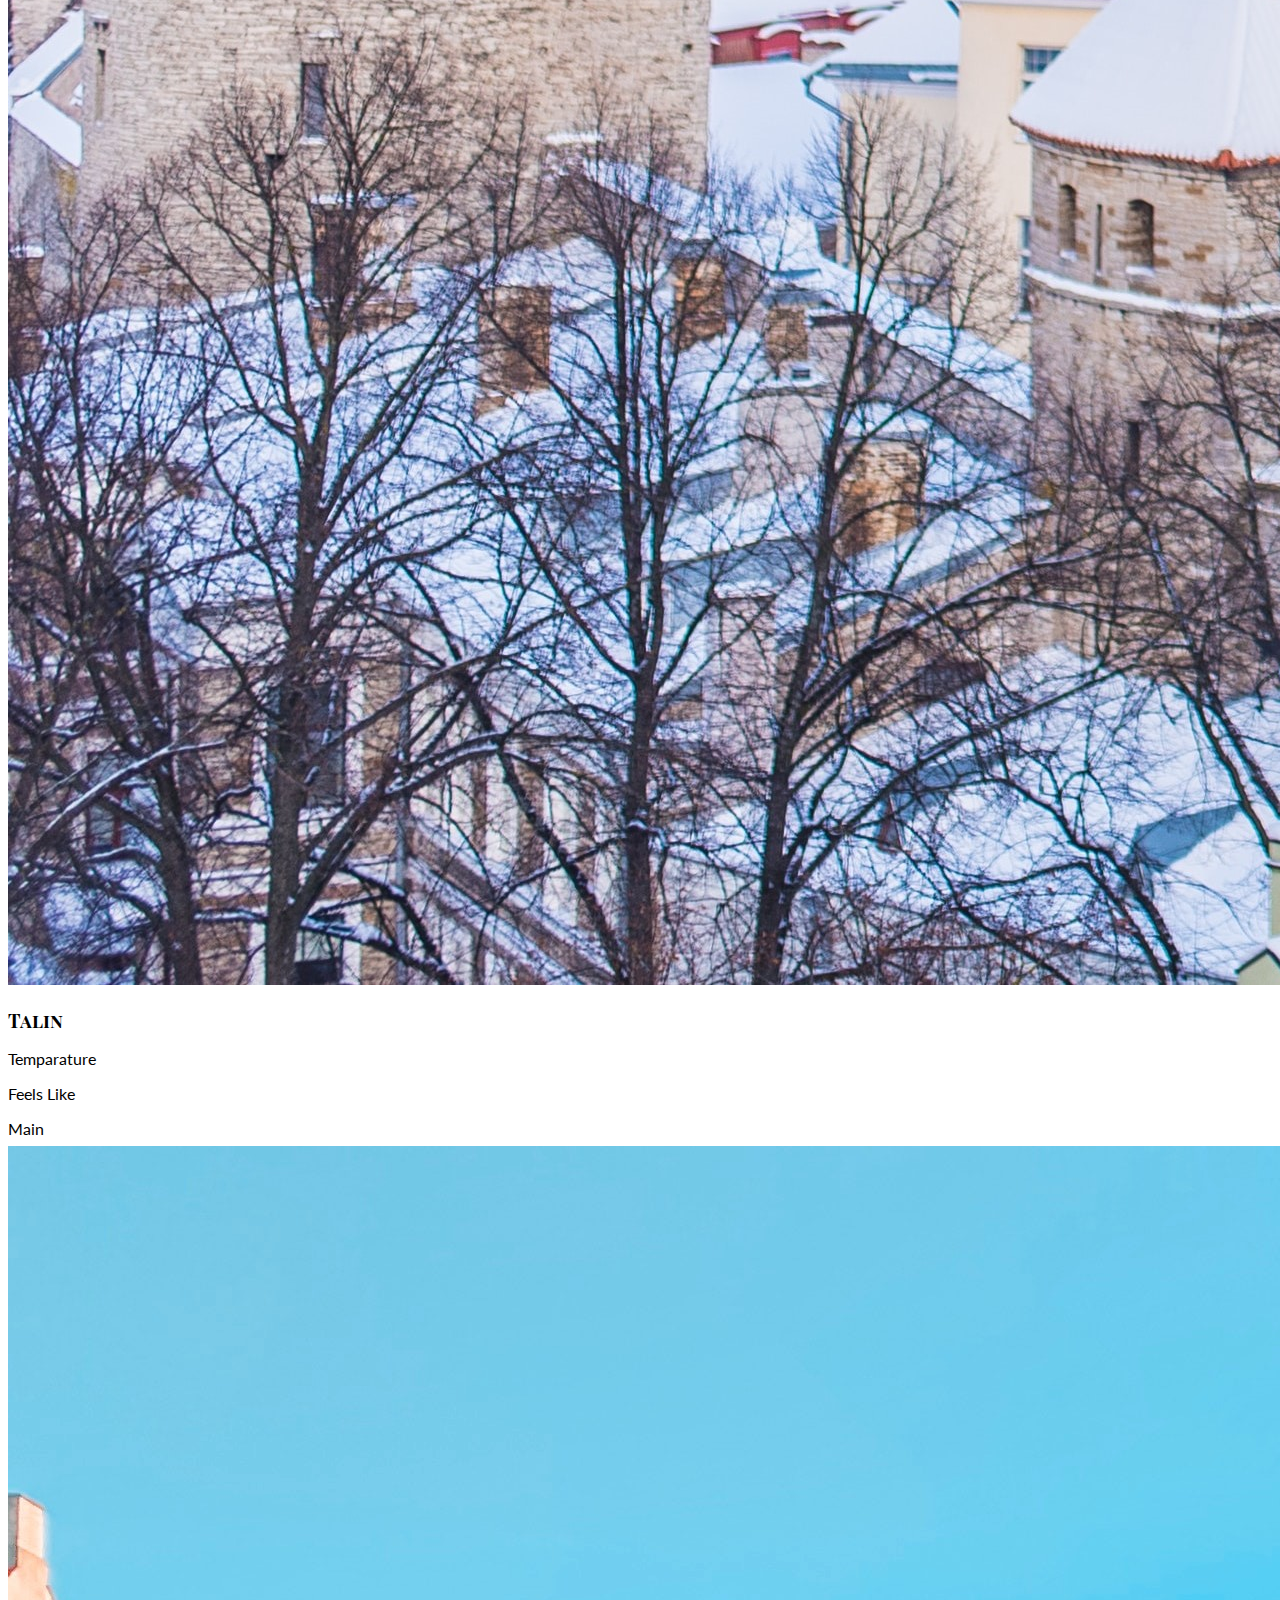
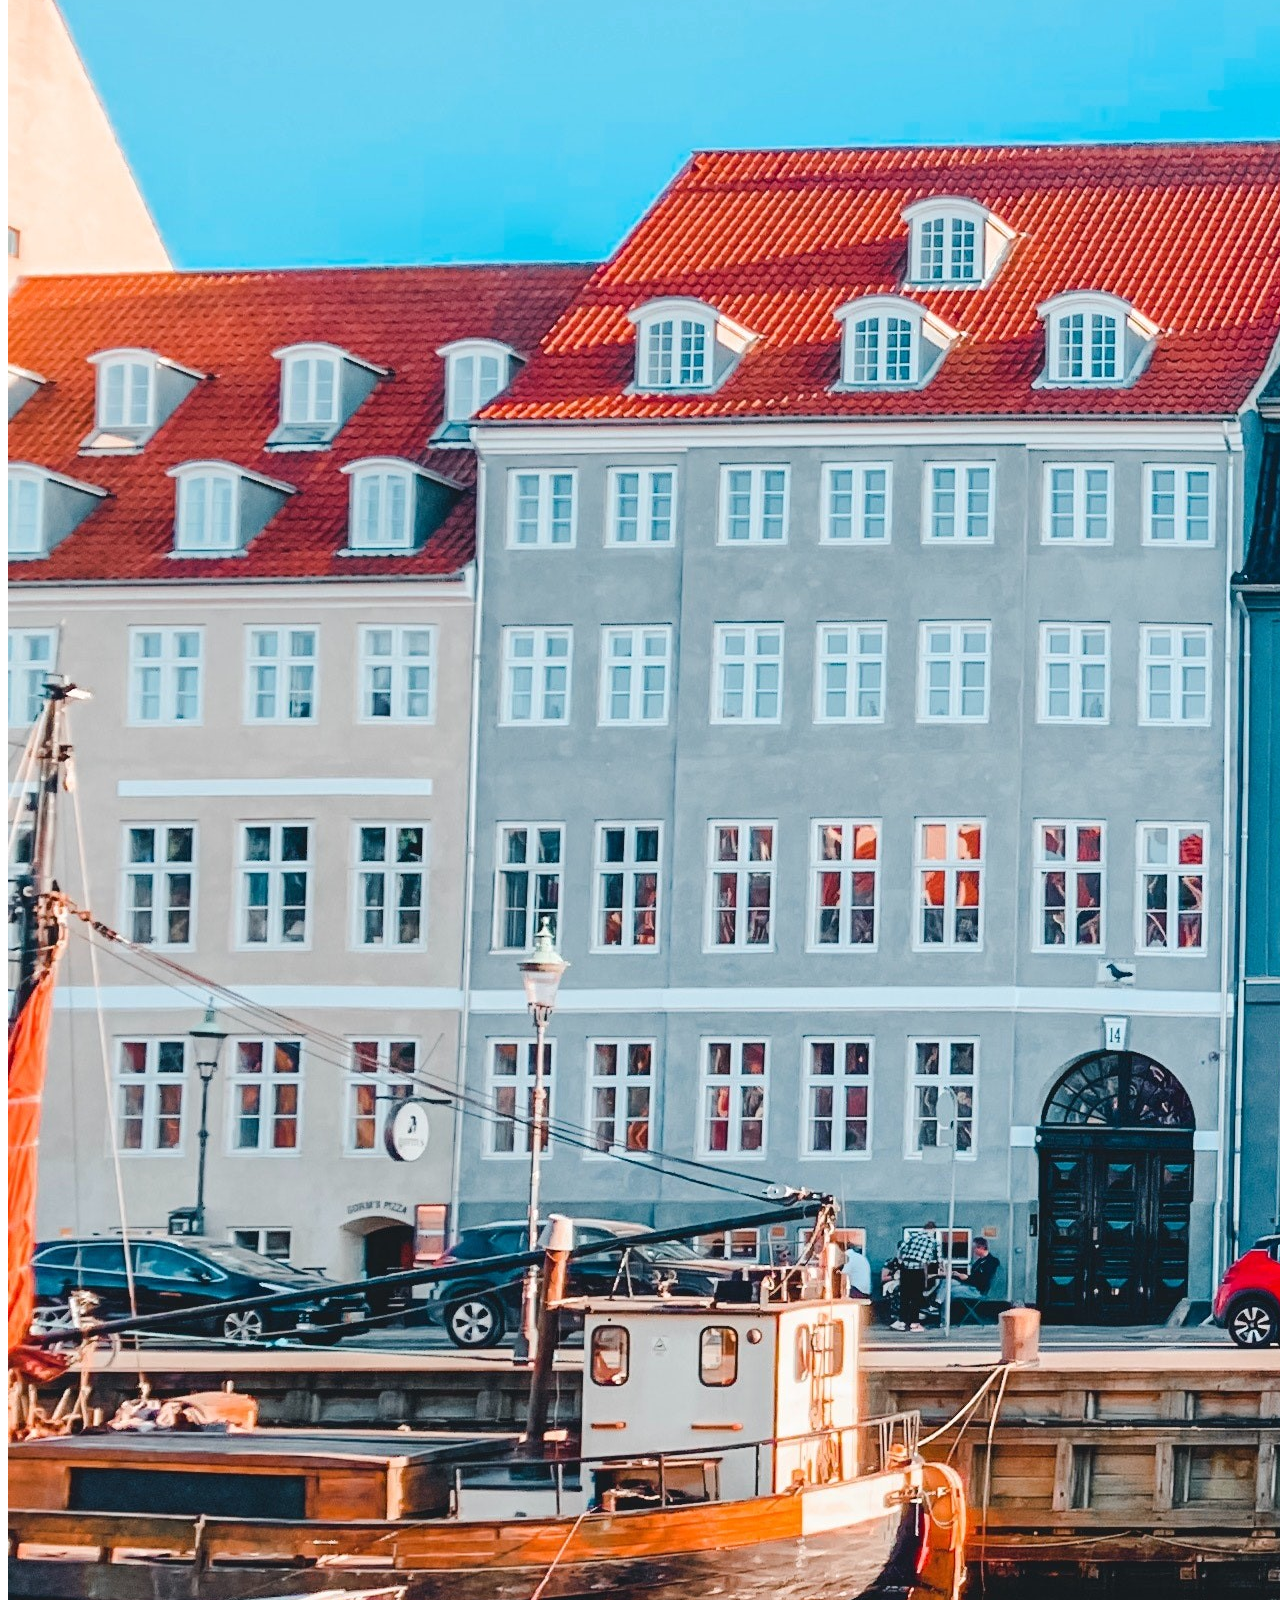
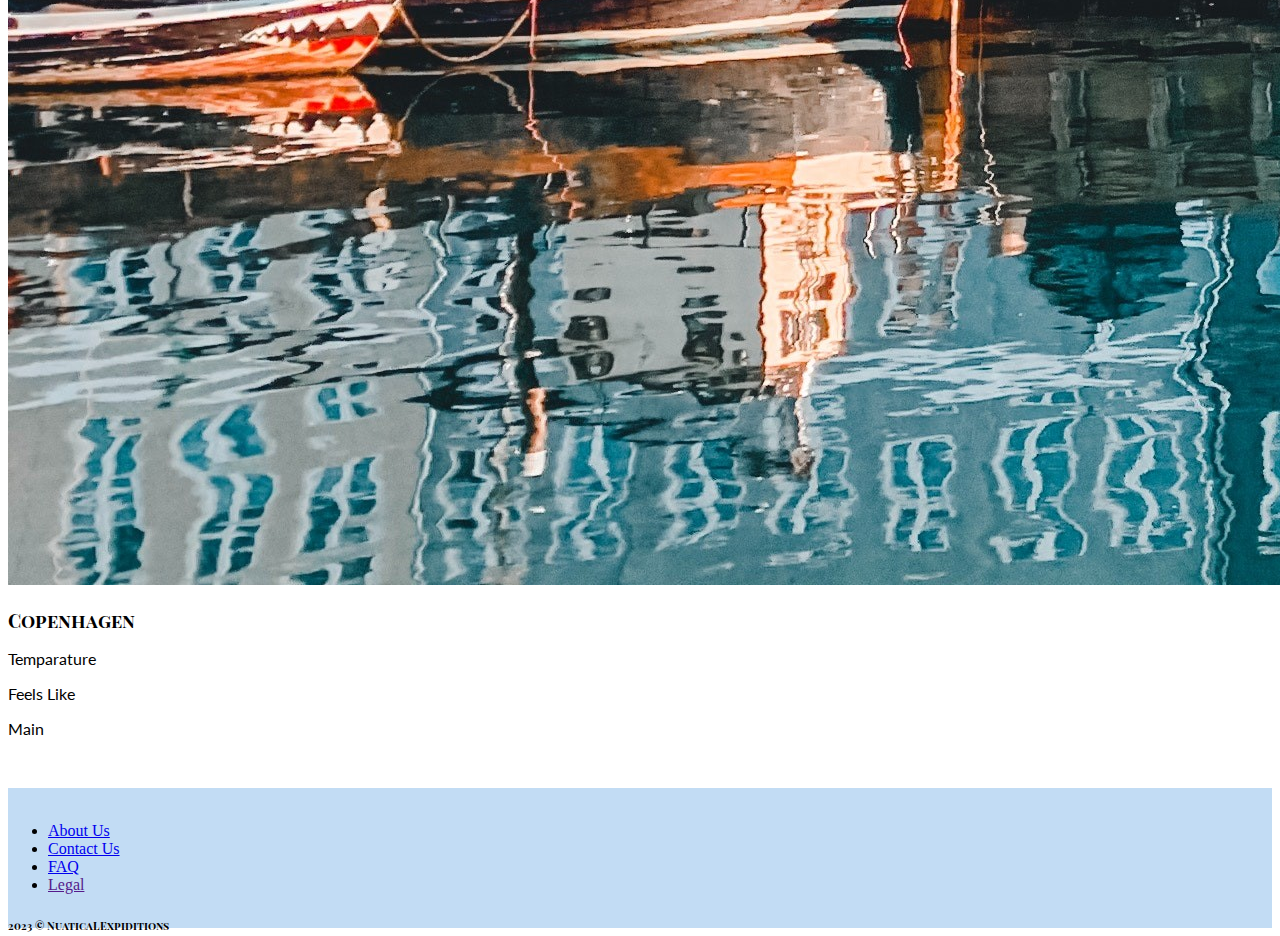
==== commit b0cb492e: "Save" ====
--- a/index.html
+++ b/index.html
@@ -97,7 +97,7 @@
     <!-- --------------------------------------------------------------------------------------------------------- -->
     <!-- Gallery -->
     
-   <div class="container"> 
+  <div class="container"> 
     <div class="gallery">
 
       <!-- Heading Text -->
@@ -146,7 +146,7 @@
       </div>
     </div>
 
-  <!-- --------------------------------------------------------------------------------------------------------- -->
+    <!-- --------------------------------------------------------------------------------------------------------- -->
     <!-- FAQ -->
 
     <!-- Rounded Image -->
@@ -156,7 +156,9 @@
       </div>
     
       <div class="col-6">
-        <div class="accordion" id="accordionExample">
+        
+        <h3>FAQ</h3>
+        <div class="accordion mt-5" id="accordionExample">
 
           <!-- Accordion 1 -->
           <div class="accordion-item">
@@ -200,37 +202,44 @@
             </div>
           </div>
 
+          <!-- Accordion 4 -->
+          <div class="accordion-item">
+            <h2 class="accordion-header">
+              <button class="accordion-button collapsed" type="button" data-bs-toggle="collapse" data-bs-target="#collapseThree" aria-expanded="false" aria-controls="collapseThree">
+                Are there any predators in the Arctic? 
+              </button>
+            </h2>
+            <div id="collapseThree" class="accordion-collapse collapse" data-bs-parent="#accordionExample">
+              <div class="accordion-body">
+                <strong>Yes many.</strong> There are many scary predators in the north. The most well known antagonist is Spoonlicker. Hide your spoons! Don't let spoonlicker get his hands on them. Clearly, Spoonlicker is more ferocious than a polar bear.
+              </div>
+            </div>
+          </div>
+
         </div>
       </div>
     </div>
 
-
-    <div class="row">
-      <div class="col-4 weatherTemplate mt-5">
-        <div class="card">
-          <img src="Assets/Beach.jpg" alt="...">
+<!-- --------------------------------------------------------------------------------------------------------- -->
+    <!-- Weather Thing -->
+  <div class="row weatherFucker">
+
+    <template id="weatherTemp">
+      <div class="col-4 mt-5 mb-5">
+        <div class="card" style="width: 18rem; height: auto;">
+          <img src="Assets/Beach.jpg" class="card-img-top weatherPic" alt="Beach">
           <div class="card-body">
-            <p class="card-text"></p>
-          </div>
-        </div>
-      </div>
-      <div class="col-4 weatherTemplate mt-5">
-        <div class="card">
-          <img src="Assets/Iceberg.jpg" alt="...">
-          <div class="card-body">
-            <p class="card-text"></p>
-          </div>
-        </div>
-      </div>
-      <div class="col-4 weatherTemplate mt-5">
-        <div class="card">
-          <img src="Assets/Tang & Riis.jpg" alt="...">
-          <div class="card-body">
-            <p class="card-text"></p>
-          </div>
-        </div>
-      </div>
-    </div>
+            <h3 class="card-text" id="city">Sopot</h3>
+            <p class="card-text" id="temperature">Temparature</p>
+            <p class="card-text" id="feelz">Feels Like</p>
+            <p class="card-text" id="main">Main</p>
+          </div>
+        </div>
+      </div>
+      
+    </template>
+  </div>
+
   </div>
 
 <!-- --------------------------------------------------------------------------------------------------------- -->
--- a/CSS/main.css
+++ b/CSS/main.css
@@ -142,11 +142,11 @@
 /* ---------------------------------------------------- */
 /* Card */
 
-.card{
+.trip-card{
     height: 200px;
     background-color:#C2DCF4 ;
 }
-.card:hover{
+.trip-card:hover{
     background-color: whitesmoke;
 }
 .cardOne{
@@ -163,6 +163,7 @@
 margin-bottom: 8px;
 }
 
+/* ---------------------------------------------------- */
 /* Filtering */
 
 .radioStyle{
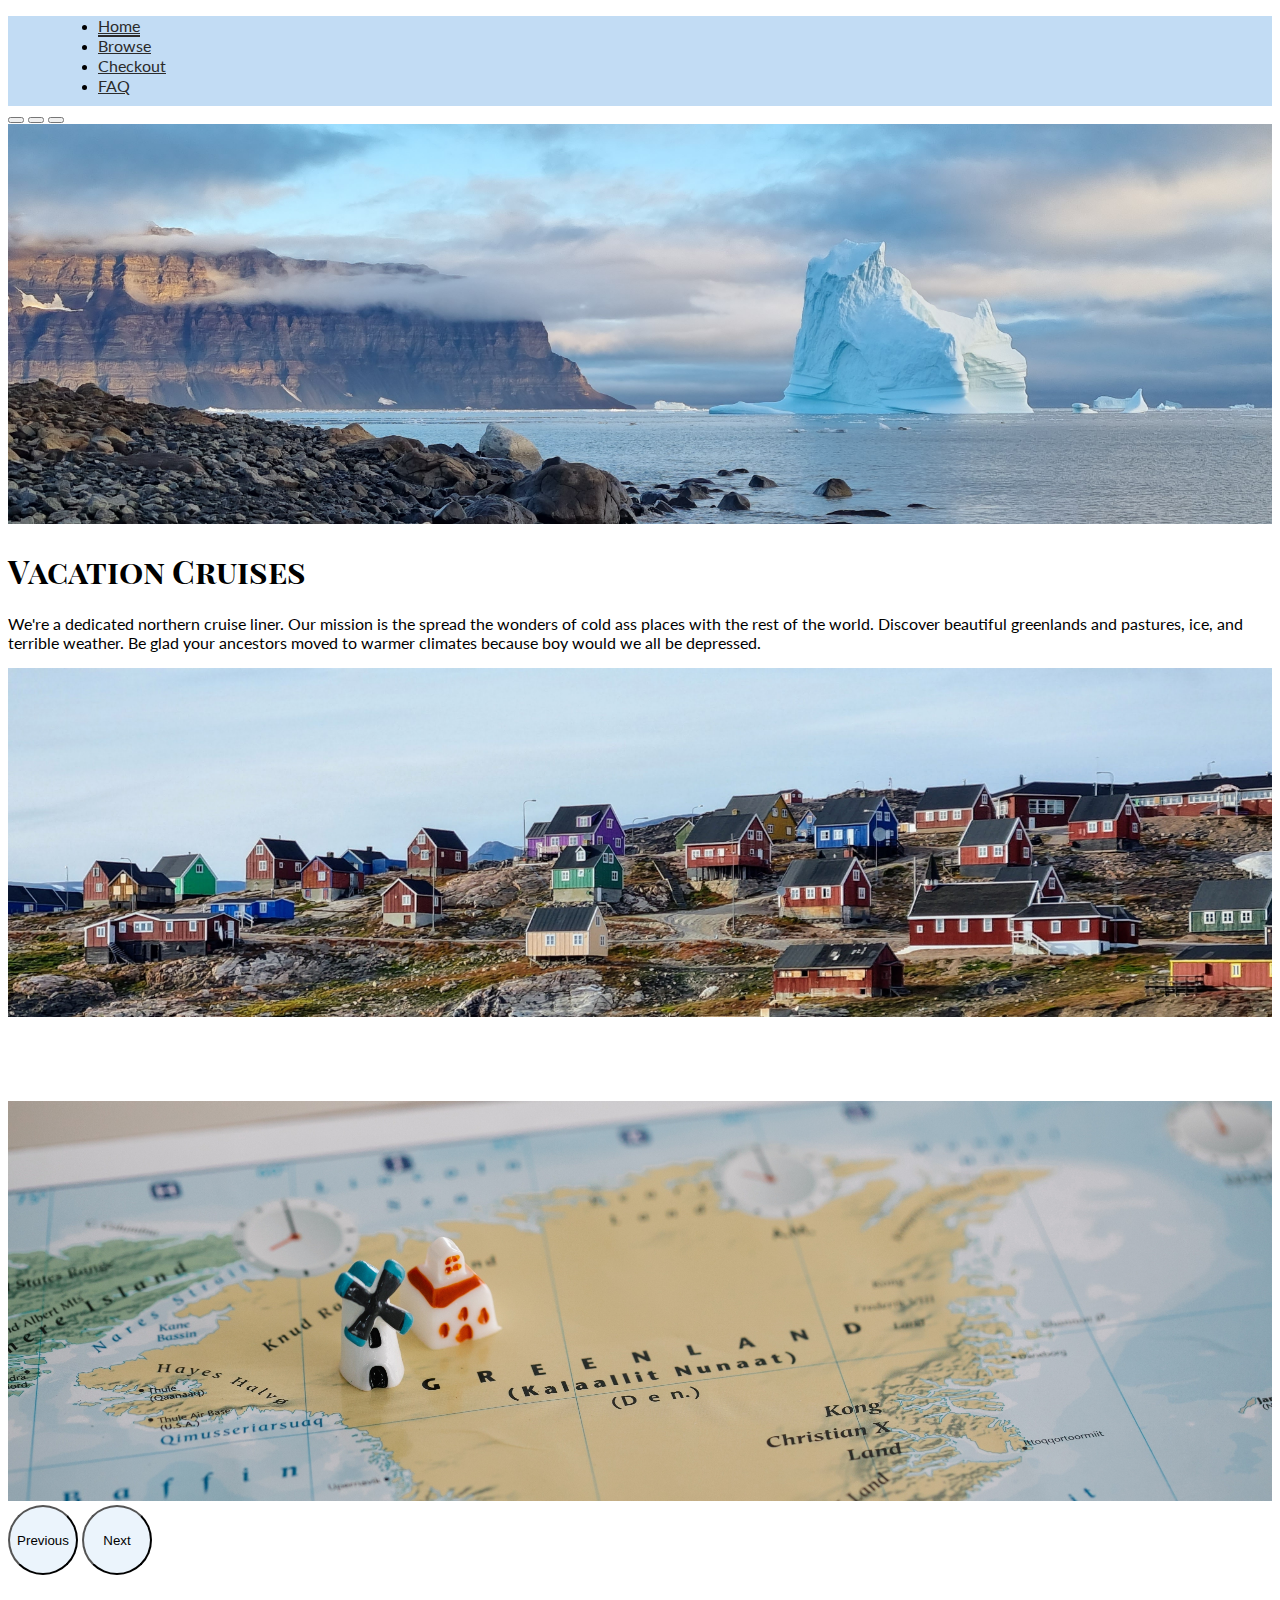
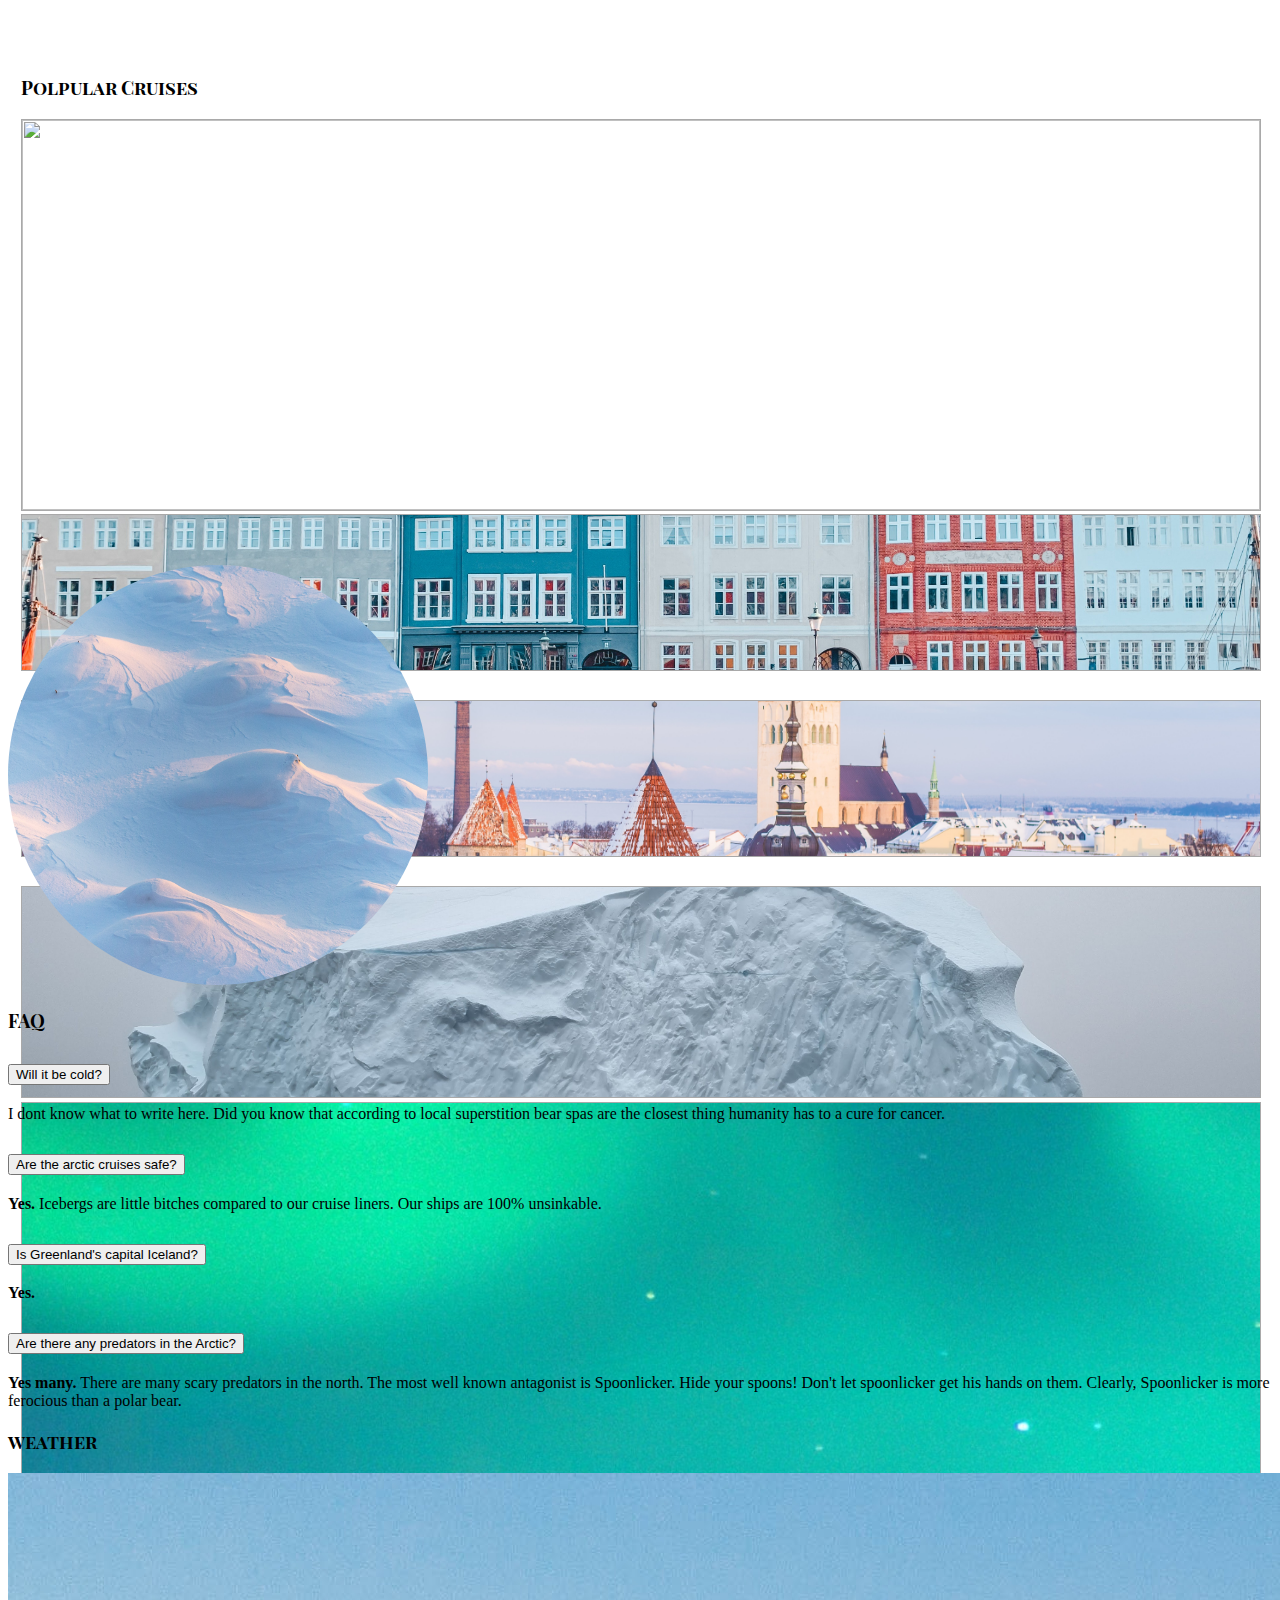
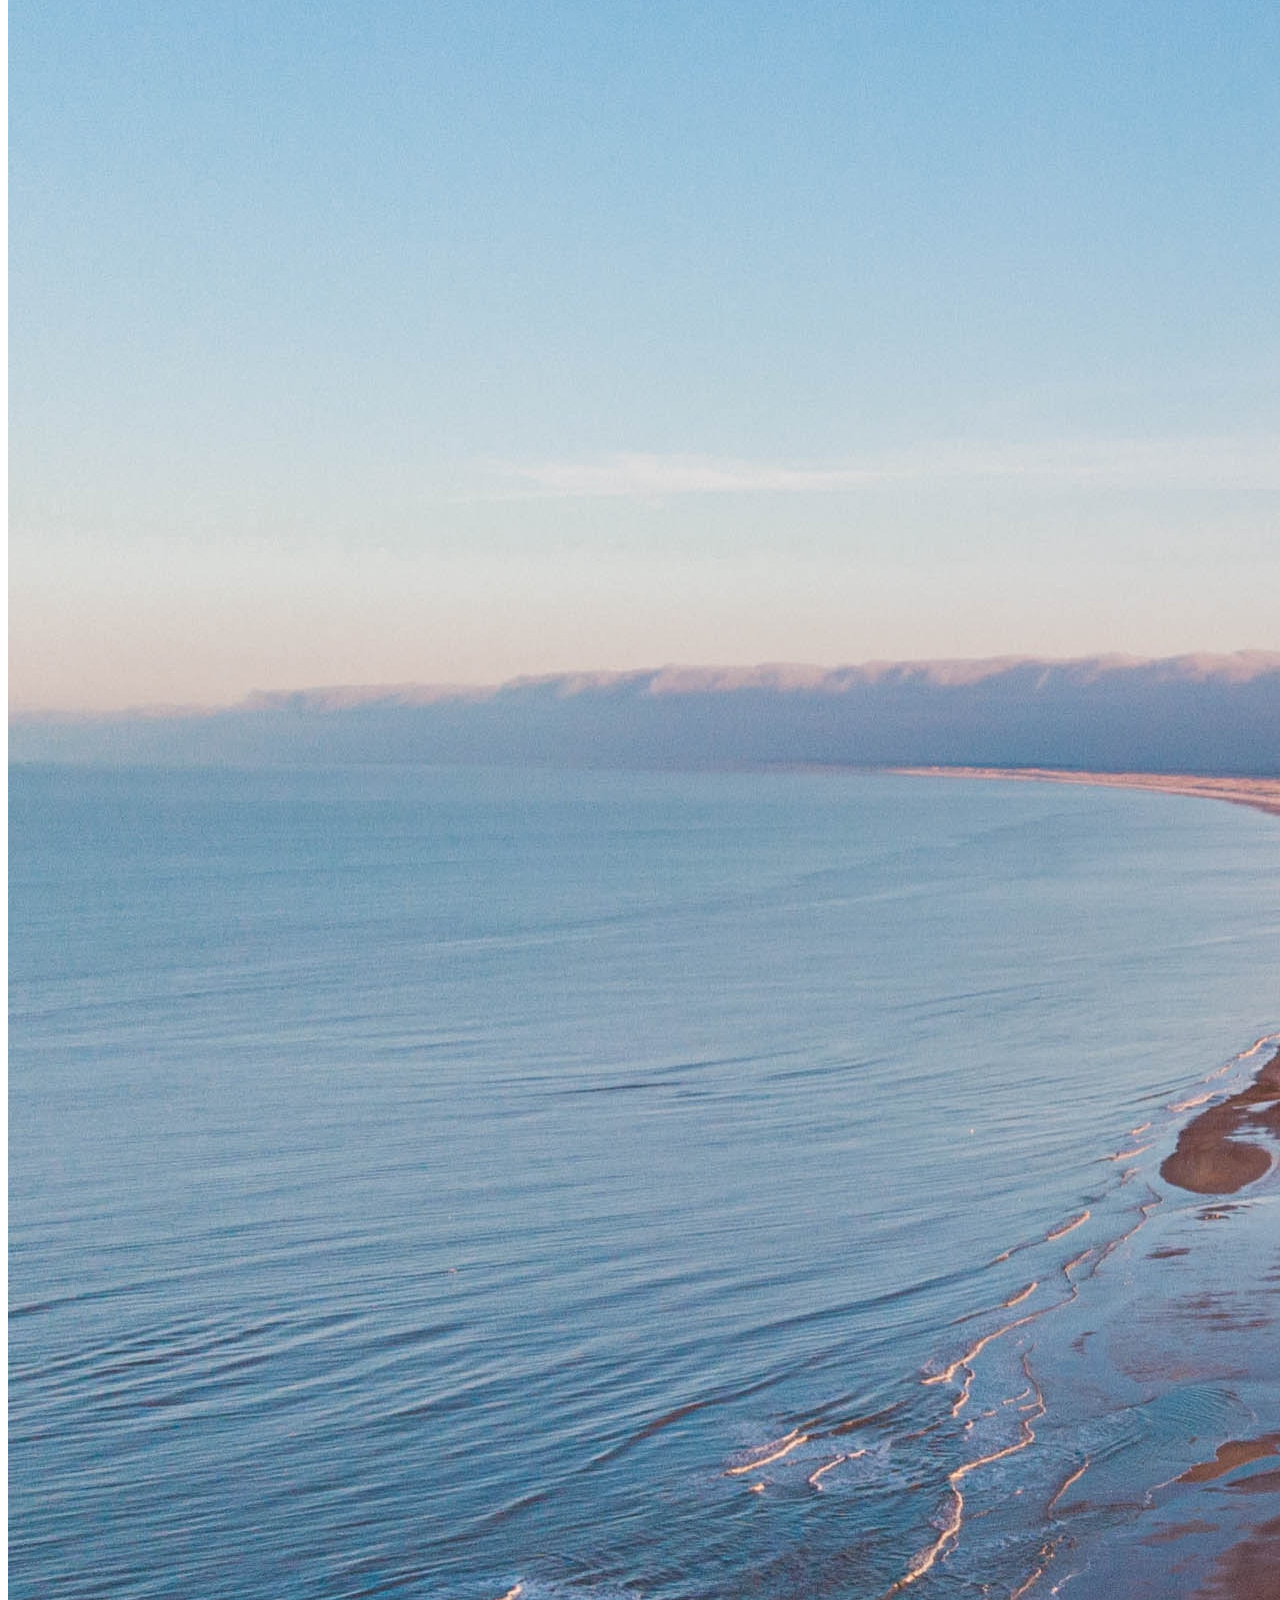
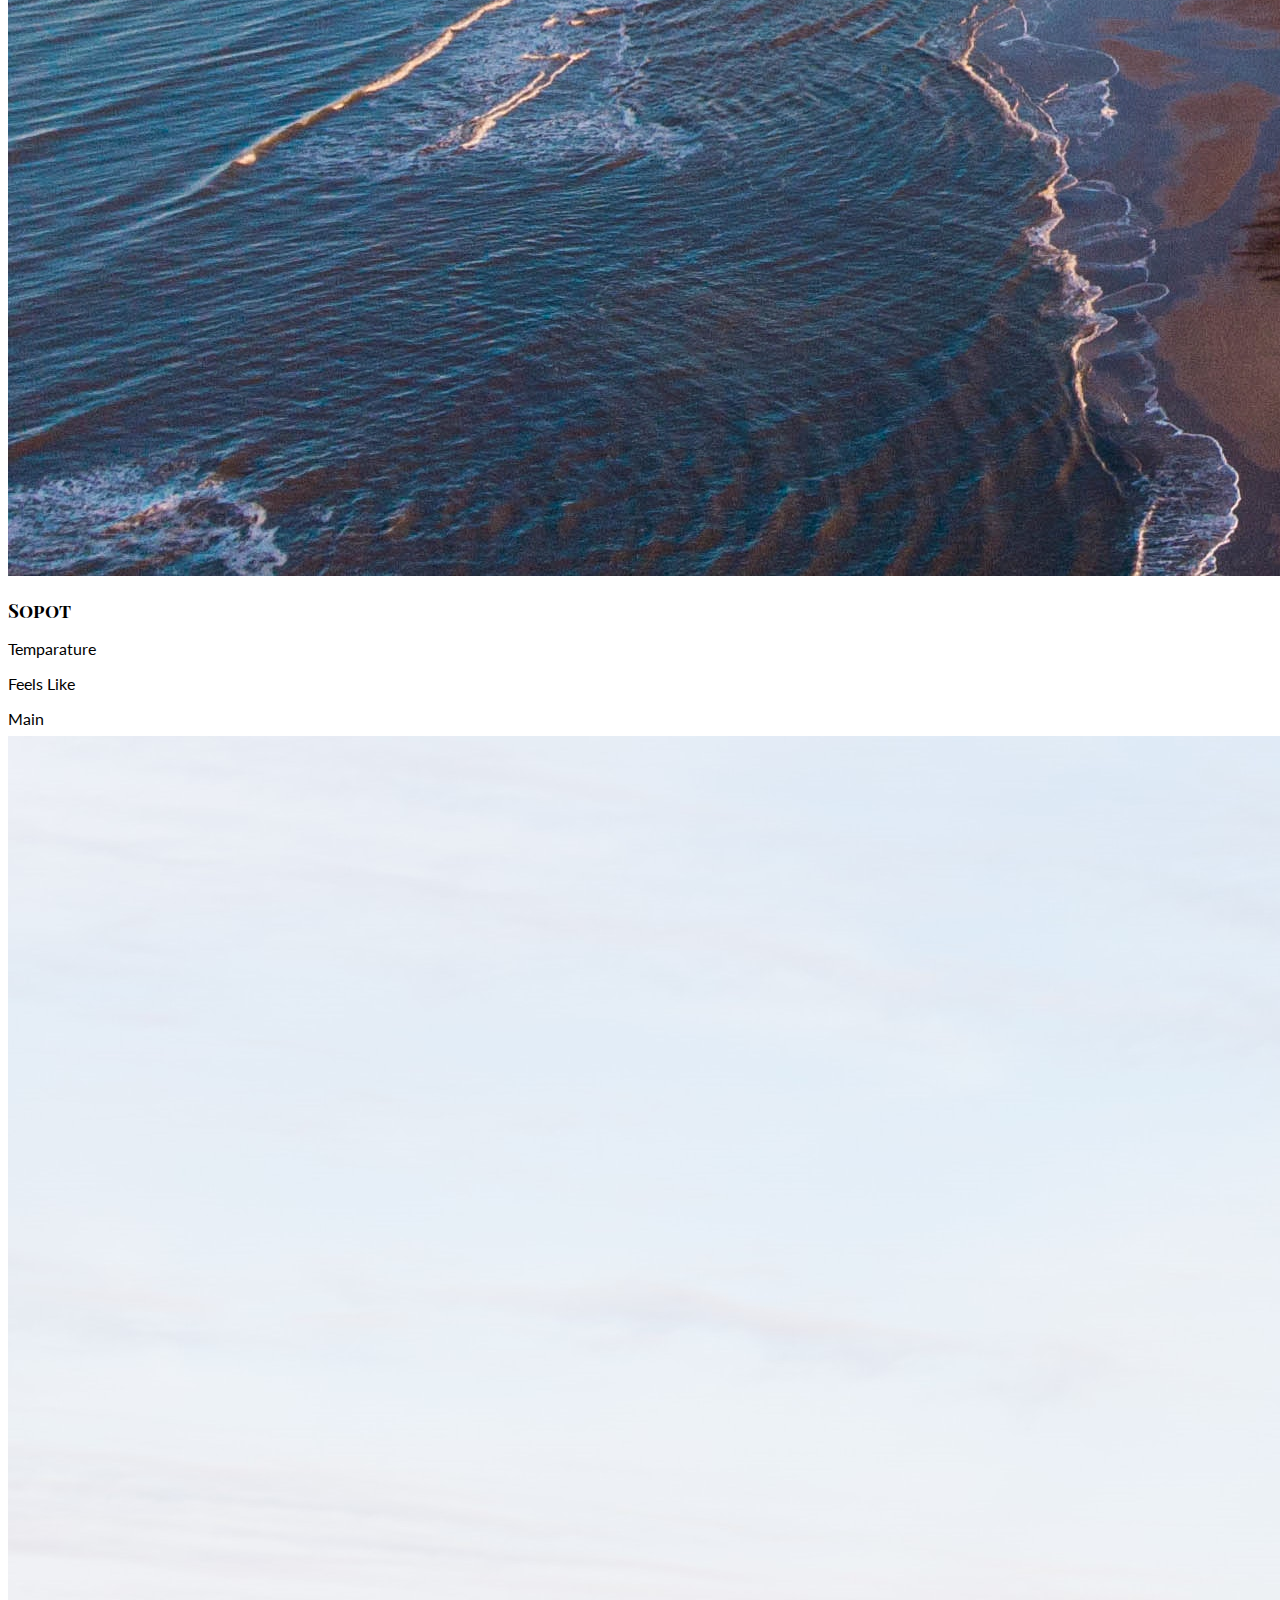
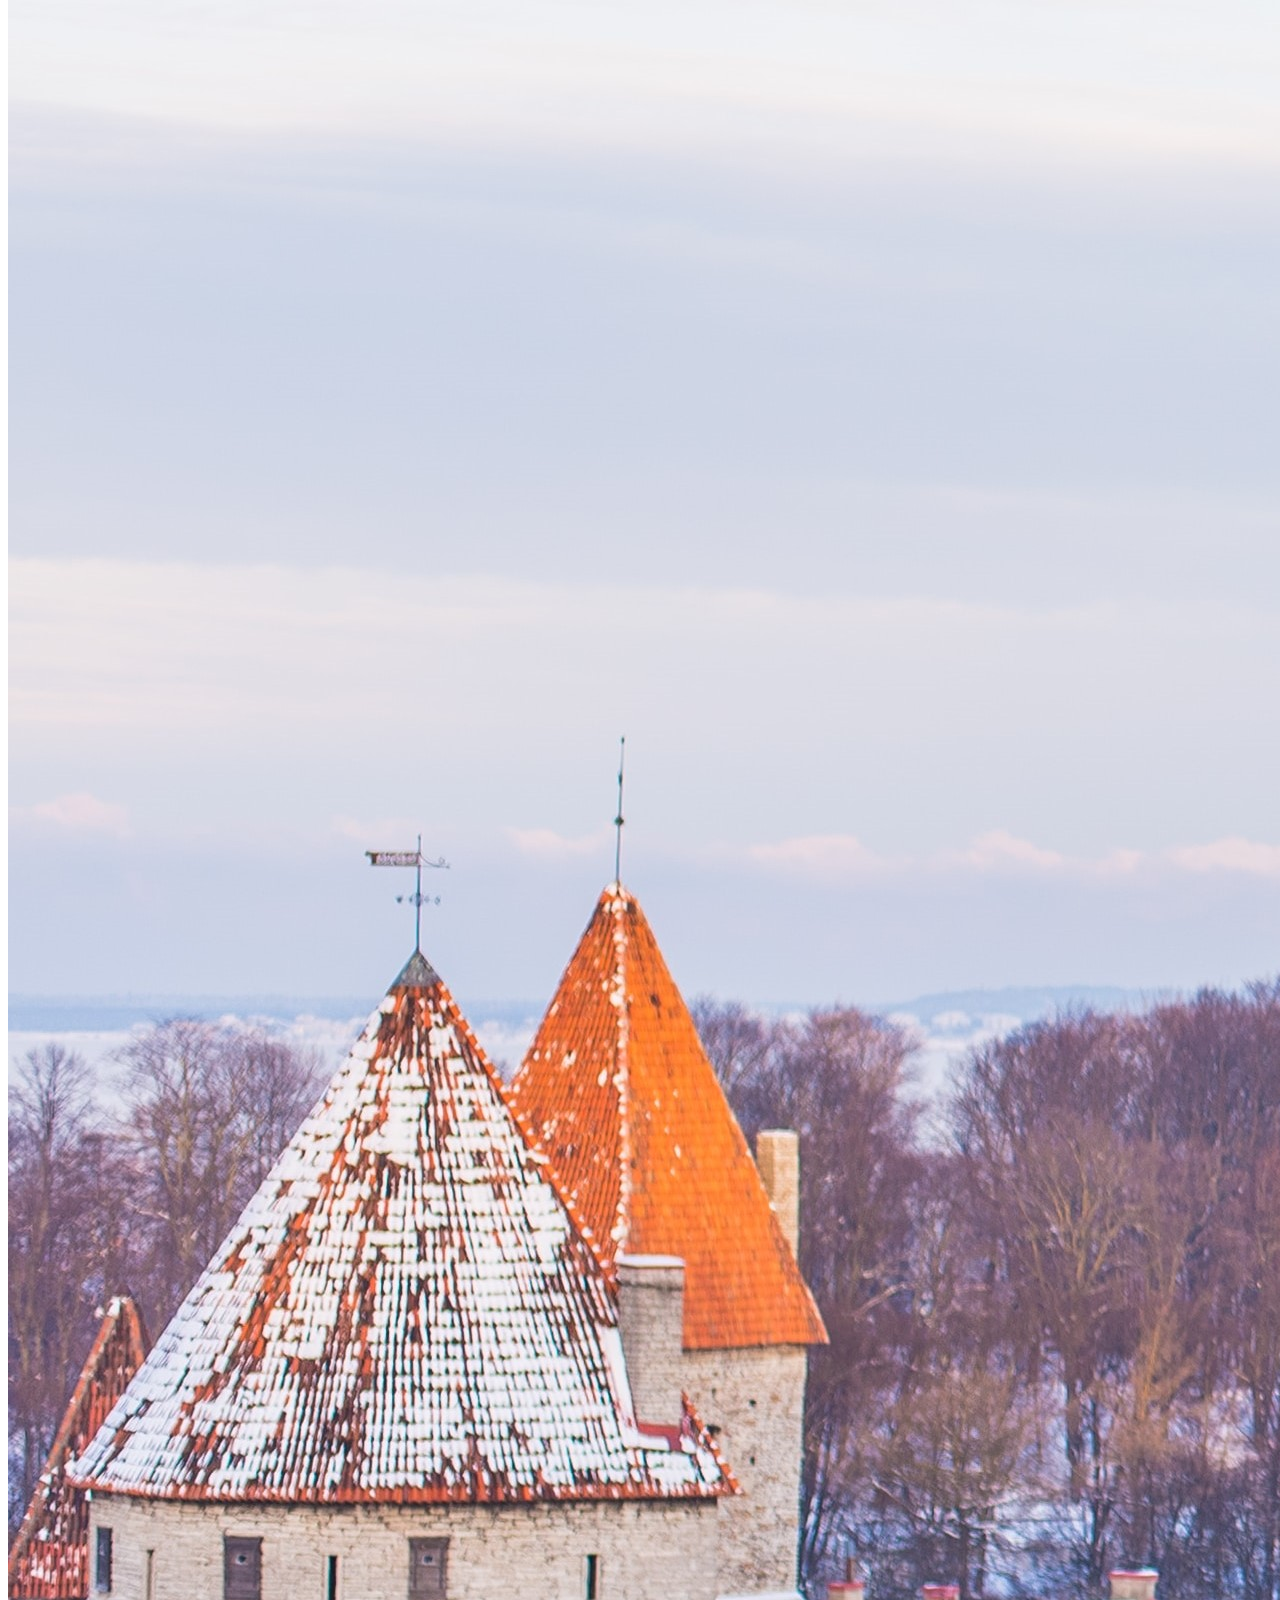
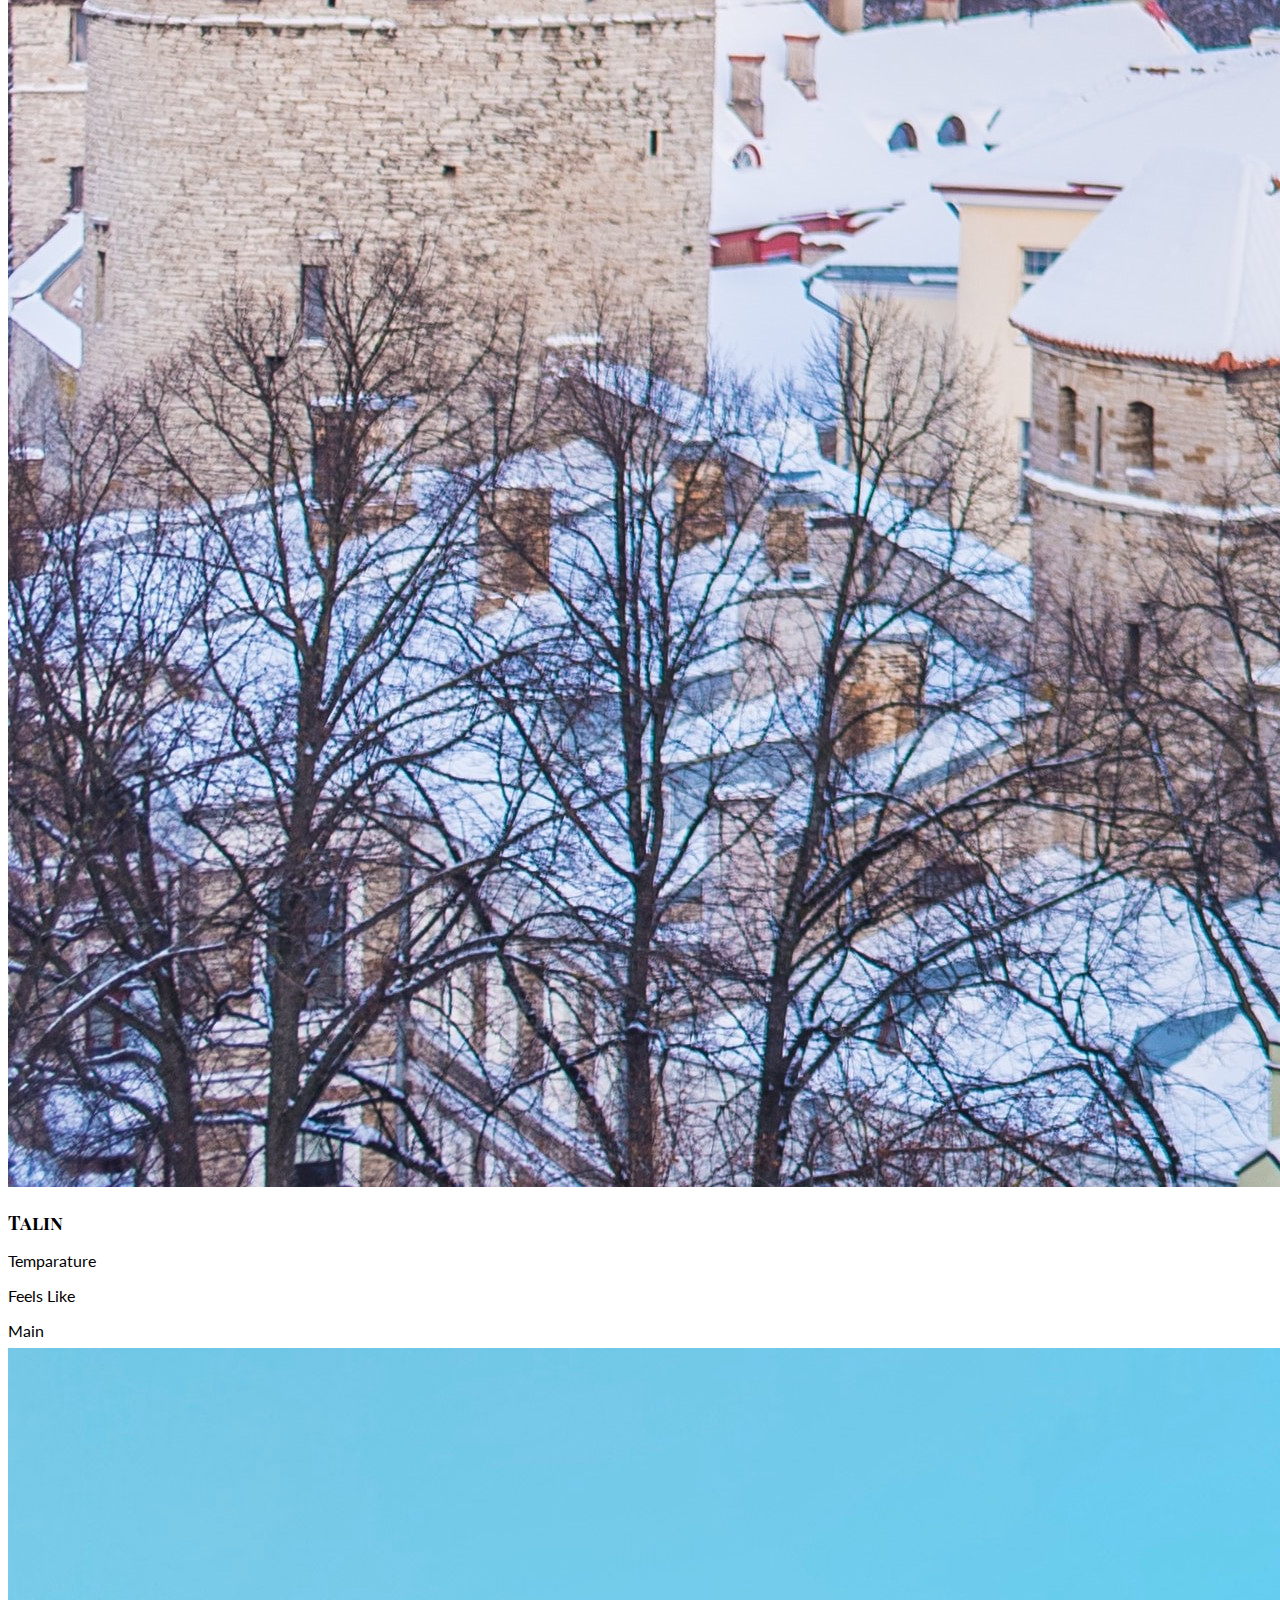
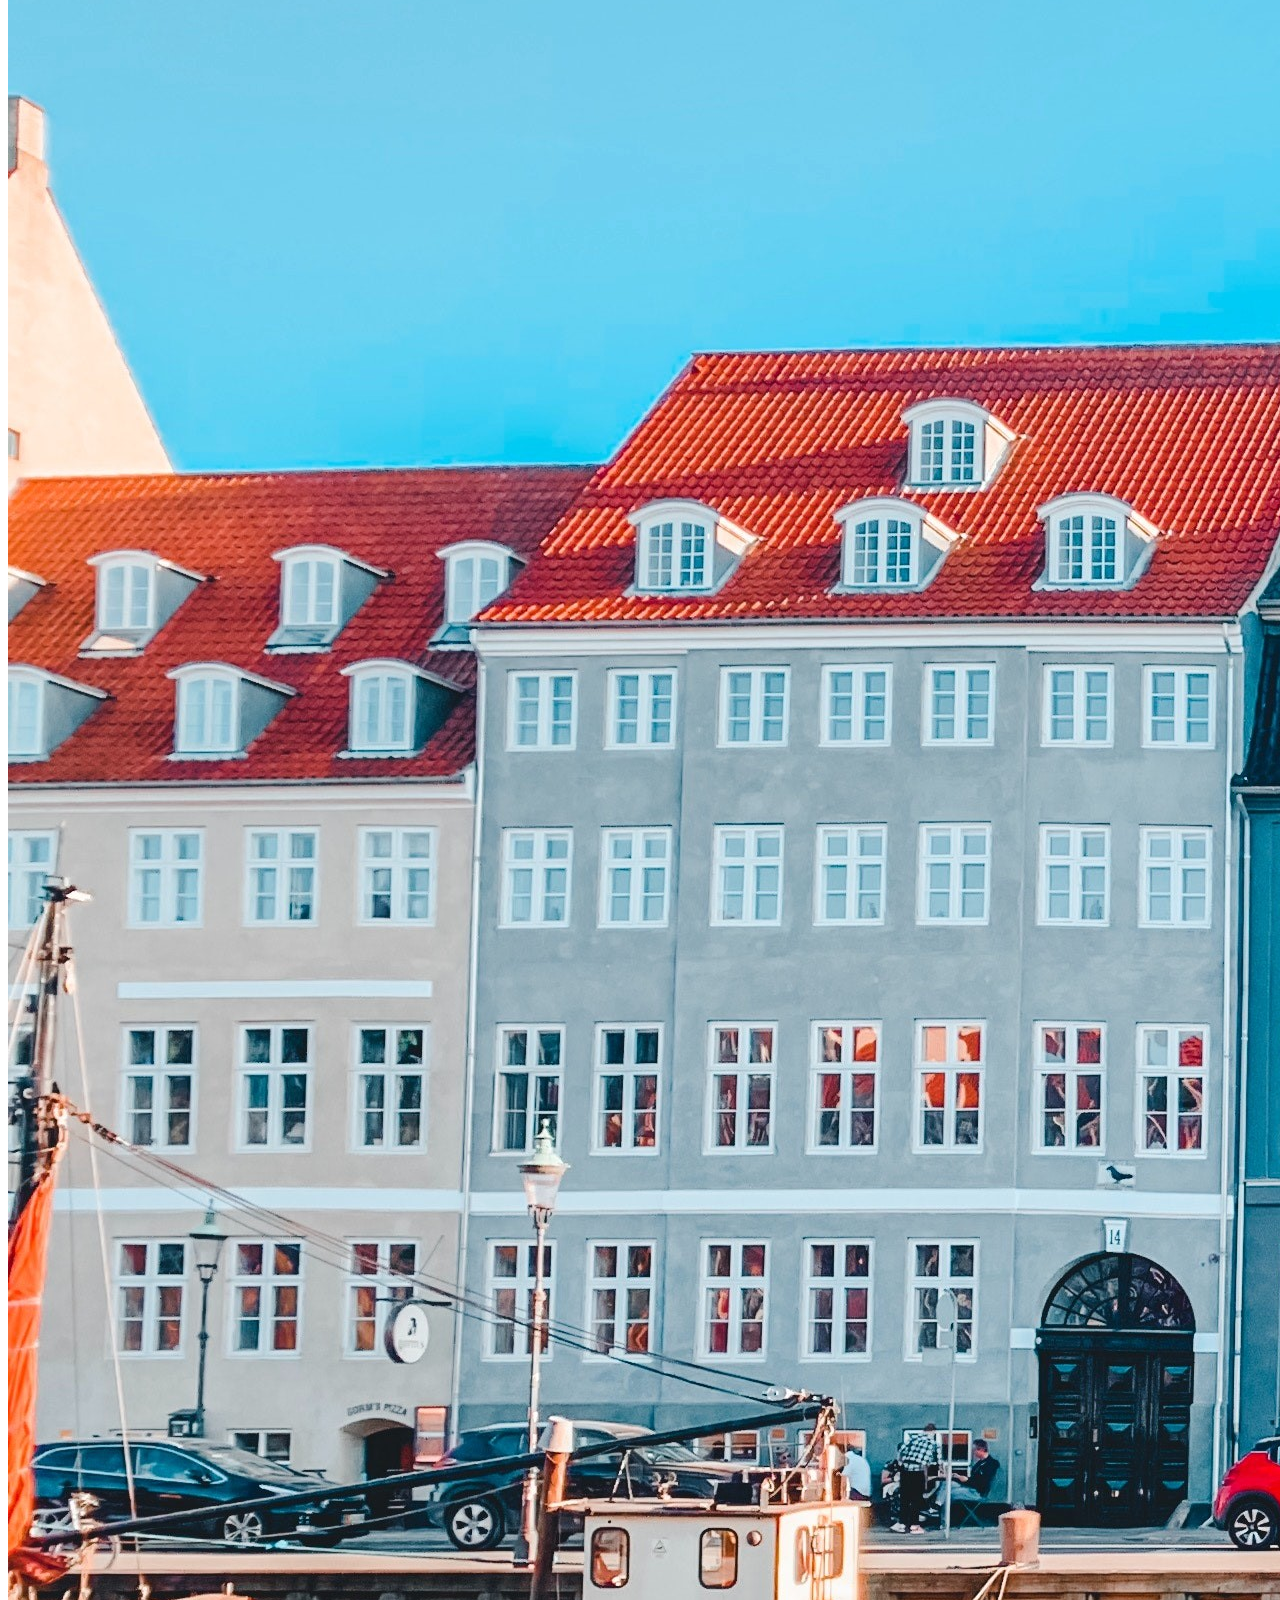
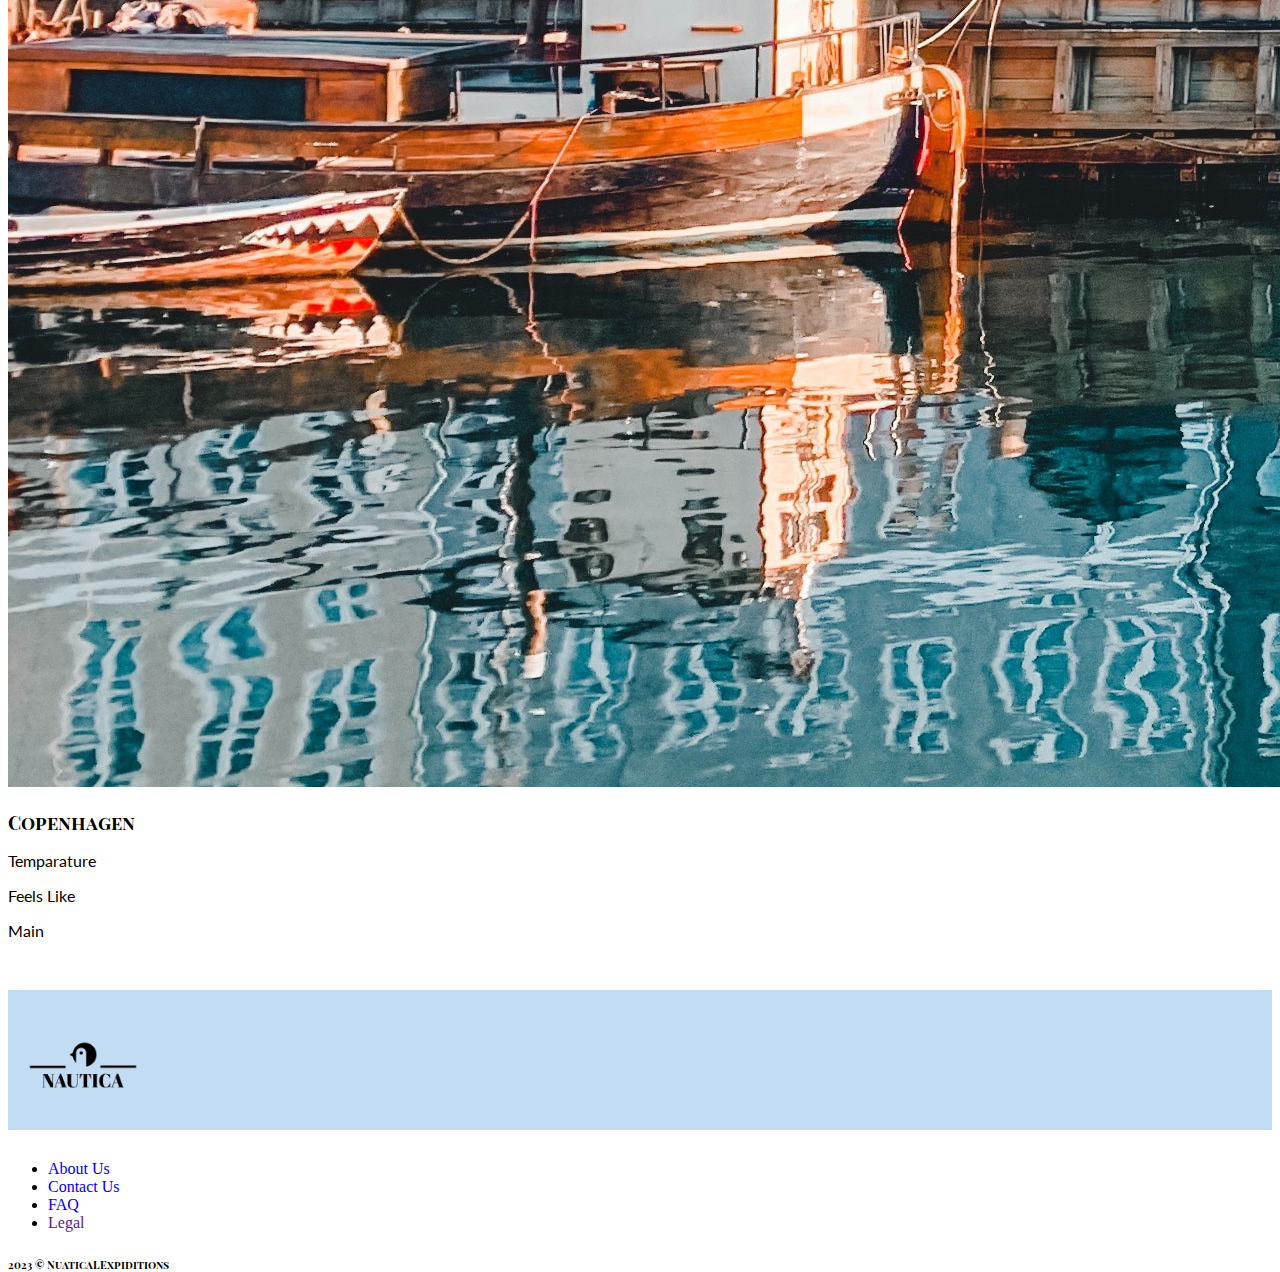
==== commit 423abc31: "Final Commit" ====
--- a/index.html
+++ b/index.html
@@ -27,7 +27,7 @@
             <a class="nav-link" href="trips.html">Browse</a>
           </li>
           <li class="nav-item">
-            <a class="nav-link" href="#">Deals</a>
+            <a class="nav-link" href="checkout.html">Checkout</a>
           </li>
           <li class="nav-item">
             <a class="nav-link" href="">FAQ</a>
@@ -37,8 +37,9 @@
         <!-- Logo  -->
         
         <a class="navbar-brand" href="index.html">
-          <img style="width: 180px;" src="Assets/NAUTICA-logos_black.png" alt="Logo">
+          <img src="Assets/LogoBlack.png" alt="Logo" class="evilLogo">
         </a>
+
       
       </div>
     </nav>
@@ -46,8 +47,9 @@
    
     <!-- --------------------------------------------------------------------------------------------------------- -->
     <!-- Carousel  -->
-<!-- data-bs-ride="carousel" -->
-<div class="row">
+    
+    <!-- data-bs-ride="carousel" -->
+    <div class="row">
     <div id="carouselExampleIndicators" class="carousel slide carousel-dark">
         
         <!-- Indicators -->
@@ -64,7 +66,11 @@
             <div class="container-fluid px-0">
               <div class="row">
                 <div class="col-12 heigth">
-                  <img class="headerImage extraSpecs" src="Assets/Header.jpg" class="d-block w-100" alt="Hero slider with colorful salt box houses">
+                  <img class="headerImage" src="Assets/Second Header.jpg" class="d-block w-100" alt="...">
+                  <div class="carousel-caption d-none d-md-block">
+                    <div><h1 id="vacation">Vacation Cruises</h1></div>
+                    <p>We're a dedicated northern cruise liner. Our mission is the spread the wonders of cold ass places with the rest of the world. Discover beautiful greenlands and pastures, ice, and terrible weather. Be glad your ancestors moved to warmer climates because boy would we all be depressed.</p>
+                  </div>
                 </div>
               </div>      
             </div>
@@ -73,7 +79,8 @@
 
           <!-- Slide 2 -->
           <div class="carousel-item">
-            <img class="headerImage" src="Assets/Second Header.jpg" class="d-block w-100" alt="...">
+            
+            <img class="headerImage extraSpecs" src="Assets/Header.jpg" alt="Hero slider with colorful salt box houses">
           </div>
           <!-- Slide 3 -->
           <div class="carousel-item">
@@ -101,7 +108,7 @@
     <div class="gallery">
 
       <!-- Heading Text -->
-      <div class="headingText mb-3">
+      <div class="headingText mb-4">
         <h3>Polpular Cruises</h4>
       </div>
 
@@ -109,9 +116,7 @@
 
         <!-- First Image -->
         <div class="col-3">
-          <div class="imageOne">
-            <h5>Greenland</h3>
-          </div>
+          <img class="imageOne" src="Assets/Aarset.jpg" alt="">
         </div>      
 
         <div class="col-6">
@@ -151,14 +156,16 @@
 
     <!-- Rounded Image -->
     <div class="row">
-      <div class="col-6">
+      <div class="col-6 mb-5 mt-5">
         <img class="snowImage" src="Assets/Snow.jpg" alt="Photo of a snow hill">
       </div>
     
       <div class="col-6">
         
+        <div id="faqText mt-5 mb-4">
         <h3>FAQ</h3>
-        <div class="accordion mt-5" id="accordionExample">
+        </div>
+        <div class="accordion" id="accordionExample">
 
           <!-- Accordion 1 -->
           <div class="accordion-item">
@@ -205,11 +212,11 @@
           <!-- Accordion 4 -->
           <div class="accordion-item">
             <h2 class="accordion-header">
-              <button class="accordion-button collapsed" type="button" data-bs-toggle="collapse" data-bs-target="#collapseThree" aria-expanded="false" aria-controls="collapseThree">
+              <button class="accordion-button collapsed" type="button" data-bs-toggle="collapse" data-bs-target="#collapseFour" aria-expanded="false" aria-controls="collapseThree">
                 Are there any predators in the Arctic? 
               </button>
             </h2>
-            <div id="collapseThree" class="accordion-collapse collapse" data-bs-parent="#accordionExample">
+            <div id="collapseFour" class="accordion-collapse collapse" data-bs-parent="#accordionExample">
               <div class="accordion-body">
                 <strong>Yes many.</strong> There are many scary predators in the north. The most well known antagonist is Spoonlicker. Hide your spoons! Don't let spoonlicker get his hands on them. Clearly, Spoonlicker is more ferocious than a polar bear.
               </div>
@@ -224,9 +231,15 @@
     <!-- Weather Thing -->
   <div class="row weatherFucker">
 
+    <div class="weatherText mt-5">
+      <h3>weather</h3>
+    </div>
+    
+
     <template id="weatherTemp">
-      <div class="col-4 mt-5 mb-5">
-        <div class="card" style="width: 18rem; height: auto;">
+
+      <div class="col-4 mt-3 mb-5">
+        <div class="card weatherCard" style="width: 18rem; height: auto;">
           <img src="Assets/Beach.jpg" class="card-img-top weatherPic" alt="Beach">
           <div class="card-body">
             <h3 class="card-text" id="city">Sopot</h3>
@@ -238,6 +251,7 @@
       </div>
       
     </template>
+
   </div>
 
   </div>
@@ -247,55 +261,38 @@
 
       <footer>
         <div class="row">
-          <div class="col-1">
-            <!-- Logo -->
-              <img src="" alt="">
-
+
+          <!-- Logo -->
+          <div class="col-3">
+            <img class="footerImage" style="width: 150px;" src="Assets/LogoBlack.png" alt="">
           </div>  
-          <div class="col-3">  
+
+          <div class="col-6 listAlign">  
             <!-- Text -->
-            <ul>
+            <ul class="footer-list">
               <li class="footerItem">
-                <a class="footer-link" href="page" href="index.html">About Us</a>
+                <a style="text-decoration:none" class="footer-link" href="page" href="index.html">About Us</a>
               </li>
               <li class="footerItem">
-                <a class="footer-link" href="trips.html">Contact Us</a>
+                <a style="text-decoration:none" class="footer-link" href="trips.html">Contact Us</a>
               </li>
               <li class="footerItem">
-                <a class="footer-link" href="#">FAQ</a>
+                <a style="text-decoration:none" class="footer-link" href="#">FAQ</a>
               </li>
               <li class="footerItem">
-                <a class="footer-link" href="">Legal</a>
+                <a style="text-decoration:none" class="footer-link" href="">Legal</a>
               </li>
             </ul>
           </div>
           
-          <div class="col-5">
-            <!-- Tags -->
-          </div>
-          
-          <!-- Copyright -->
+           <!-- Copyright -->
           <div class="col-3 copyrightControl">
             <h6>2023 © NuaticaLExpiditions</h6>
           </div>
-
+          
         </div>
 
       </footer>
-
-
-
-
-
-
-
-
-
-
-
-
-
-
 
     <!-- JS -->
 
